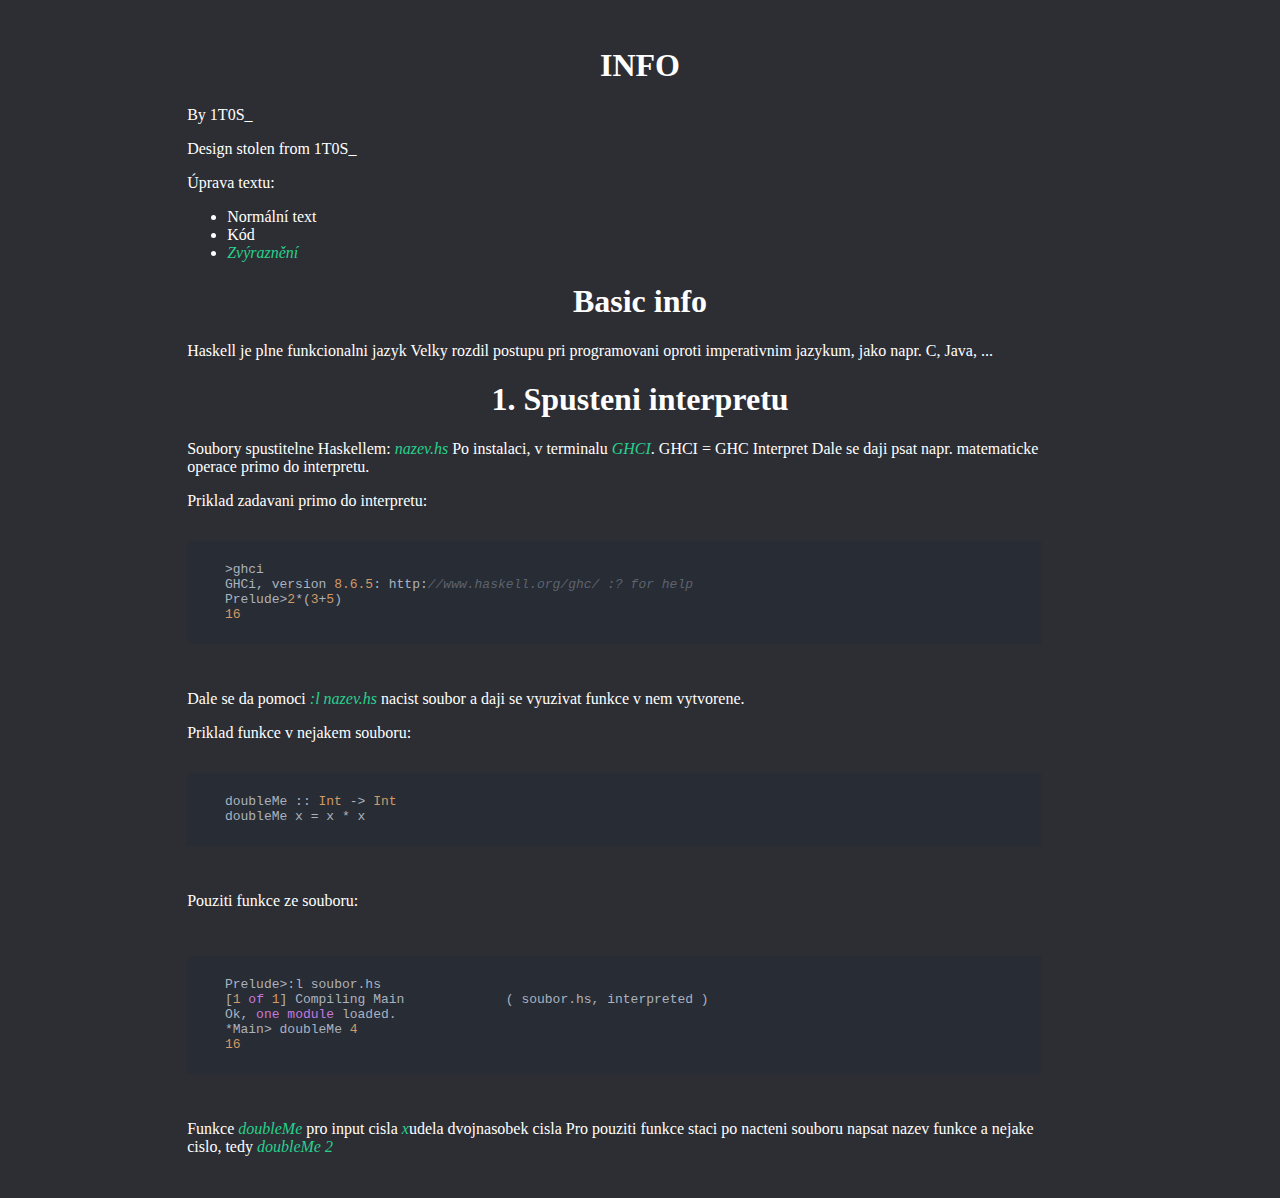
==== haskell.html @ 39f33082 "rework" ====
<!DOCTYPE html>
<html lang="en">
<head>
    <meta charset="UTF-8">
    <title>Marek Ptašek / Haskell</title>
    <link rel="stylesheet" href="styles.css">
    <link rel="stylesheet" href="highlights/styles/atom-one-dark.css">
    <script src="highlights/highlight.pack.js"></script>
    <script>hljs.highlightAll();</script>
</head>
<body>
    <h1>INFO</h1>
    <p>By 1T0S_</p>
    <p>Design stolen from 1T0S_</p>
    <p>Úprava textu:</p>
    <ul>
        <li>Normální text</li>
        <li class="code">Kód</li>
        <li><i>Zvýraznění</i></li>
    </ul>
    <h1>Basic info</h1>
    <p> 
        Haskell je plne funkcionalni jazyk
        Velky rozdil postupu pri programovani oproti imperativnim jazykum, jako napr. C, Java, ...
    </p>
    <h1>1. Spusteni interpretu</h1>
    <p>
        Soubory spustitelne Haskellem: <i>nazev.hs</i>
        Po instalaci, v terminalu <i>GHCI</i>. GHCI = GHC Interpret
        Dale se daji psat napr. matematicke operace primo do interpretu. 
    </p>
    <p>Priklad zadavani primo do interpretu:</p>
    </p>
    <pre>
        <code>
    >ghci
    GHCi, version 8.6.5: http://www.haskell.org/ghc/ :? for help
    Prelude>2*(3+5)
    16
        </code>
    </pre>
    <p>
        Dale se da pomoci <i>:l nazev.hs</i> nacist soubor a daji se vyuzivat funkce v nem vytvorene.
    </p>    
    <p>Priklad funkce v nejakem souboru:</p>
        <pre>
            <code class="haskell">
    doubleMe :: Int -> Int
    doubleMe x = x * x
            </code>
        </pre>
    <p>Pouziti funkce ze souboru:</p>
    <pre>   
        <code>
    Prelude>:l soubor.hs
    [1 of 1] Compiling Main             ( soubor.hs, interpreted )
    Ok, one module loaded.
    *Main> doubleMe 4
    16
        </code>
    </pre>
    <p>
        Funkce <i>doubleMe</i> pro input cisla <i>x</i>udela dvojnasobek cisla
        Pro pouziti funkce staci po nacteni souboru napsat nazev funkce a nejake cislo, tedy <i>doubleMe 2</i>
    </p>
---- styles.css ----
body{
    background-color: #2d2e34;
    padding: 2vh 10vw;
}

h1{
    color: #fff;
    font-family: Consolas, serif;
    text-align: center;
}

h2{
    color: #fff;
    font-family: Consolas, serif;
}

h3{
    color: #fff;
    font-family: Consolas, serif;
    padding-left: 2vw;
}

p{
    color: #fff;
    font-family: "Consolas", serif;
    padding-left: 4vw;
    padding-right: 8vw;
}

pre{
    padding-left: 4vw;
    padding-right: 8vw;
}

li{
    color: #fff;
    font-family: Consolas, serif;
}

ul{
    margin-left: 4vw;
}

br{
    margin-top: 5vh;
}

table, th, td{
    color: white;
    margin-left: 4vw;
    border: 1px solid #aaa;
}

tr, th, td{
    padding: 10px;
}

a{
    color: white;
}

i{
    color: #26d18d;
}

b{
    color: #ff1b1b;
}
---- highlights/styles/atom-one-dark.css ----
/*

Atom One Dark by Daniel Gamage
Original One Dark Syntax theme from https://github.com/atom/one-dark-syntax

base:    #282c34
mono-1:  #abb2bf
mono-2:  #818896
mono-3:  #5c6370
hue-1:   #56b6c2
hue-2:   #61aeee
hue-3:   #c678dd
hue-4:   #98c379
hue-5:   #e06c75
hue-5-2: #be5046
hue-6:   #d19a66
hue-6-2: #e6c07b

*/

.hljs {
  display: block;
  overflow-x: auto;
  padding: 0.5em;
  color: #abb2bf;
  background: #282c34;
}

.hljs-comment,
.hljs-quote {
  color: #5c6370;
  font-style: italic;
}

.hljs-doctag,
.hljs-keyword,
.hljs-formula {
  color: #c678dd;
}

.hljs-section,
.hljs-name,
.hljs-selector-tag,
.hljs-deletion,
.hljs-subst {
  color: #e06c75;
}

.hljs-literal {
  color: #56b6c2;
}

.hljs-string,
.hljs-regexp,
.hljs-addition,
.hljs-attribute,
.hljs-meta-string {
  color: #98c379;
}

.hljs-built_in,
.hljs-class .hljs-title {
  color: #e6c07b;
}

.hljs-attr,
.hljs-variable,
.hljs-template-variable,
.hljs-type,
.hljs-selector-class,
.hljs-selector-attr,
.hljs-selector-pseudo,
.hljs-number {
  color: #d19a66;
}

.hljs-symbol,
.hljs-bullet,
.hljs-link,
.hljs-meta,
.hljs-selector-id,
.hljs-title {
  color: #61aeee;
}

.hljs-emphasis {
  font-style: italic;
}

.hljs-strong {
  font-weight: bold;
}

.hljs-link {
  text-decoration: underline;
}
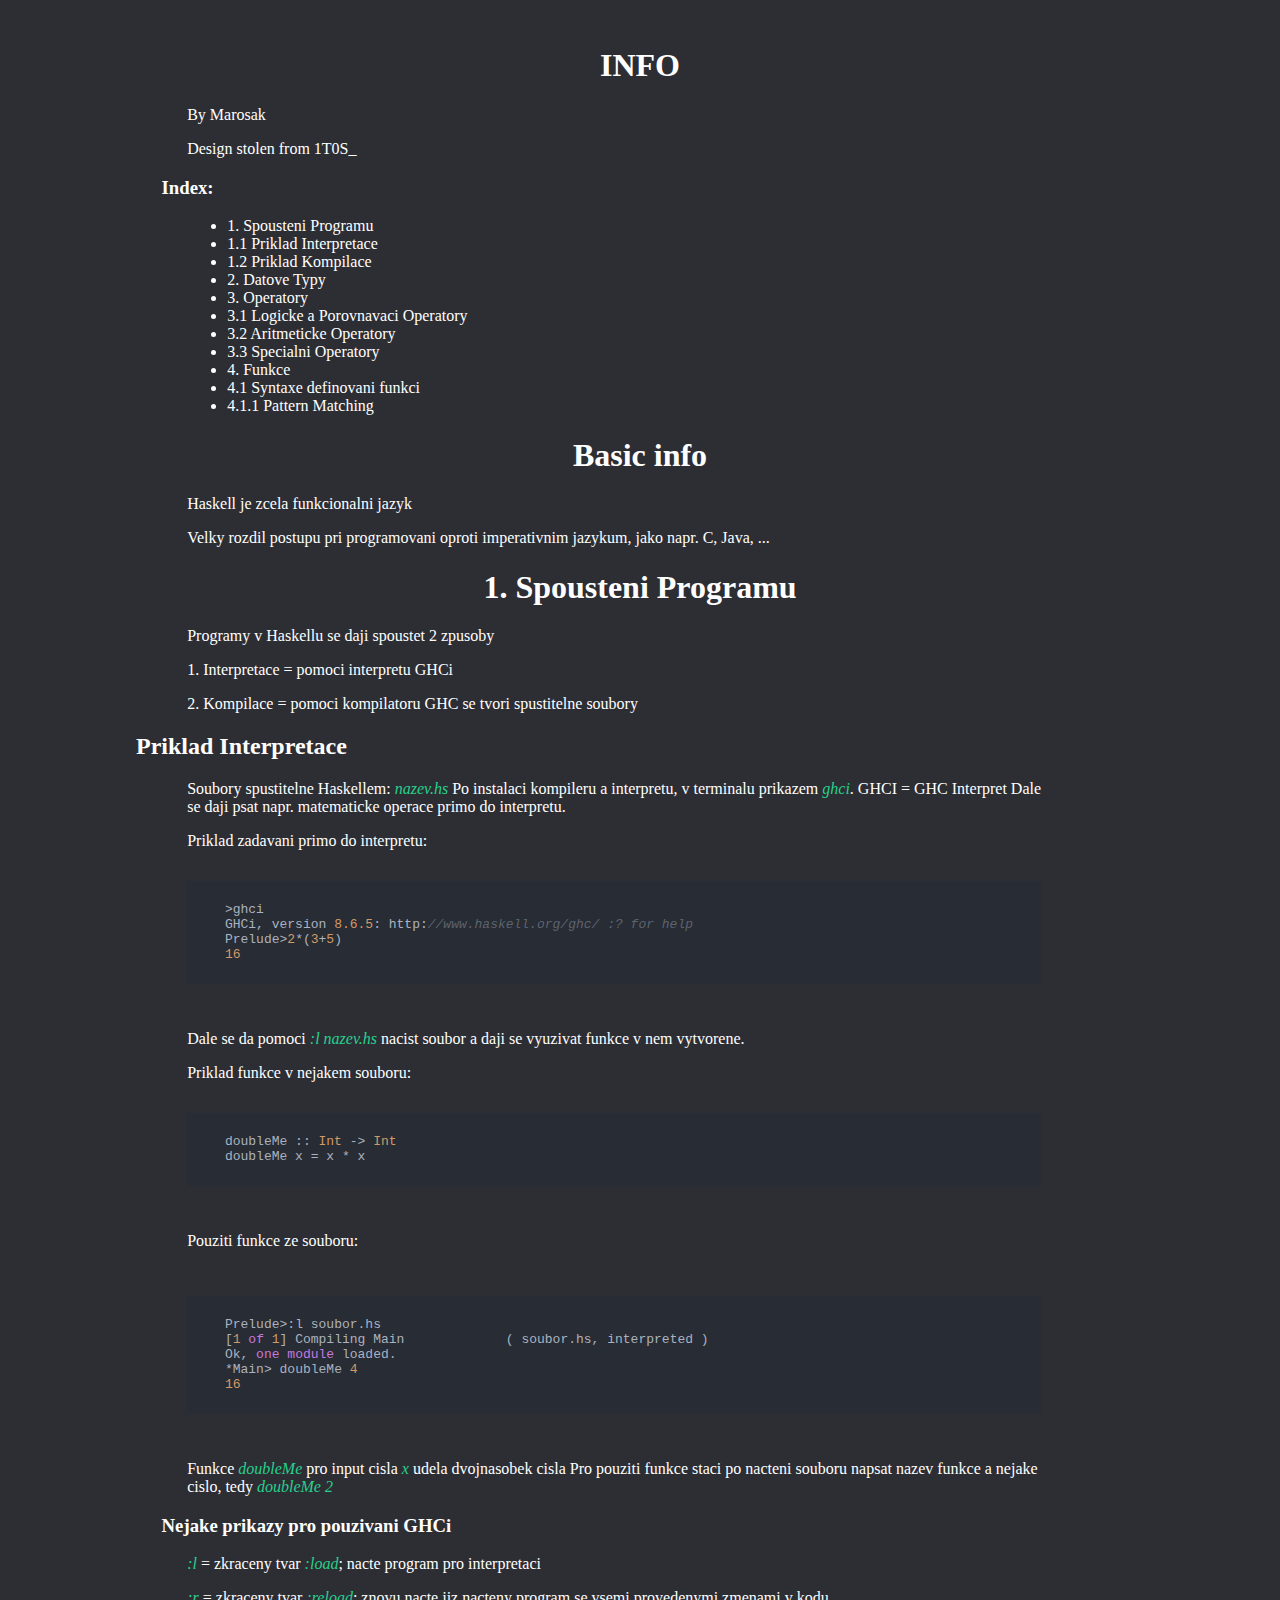
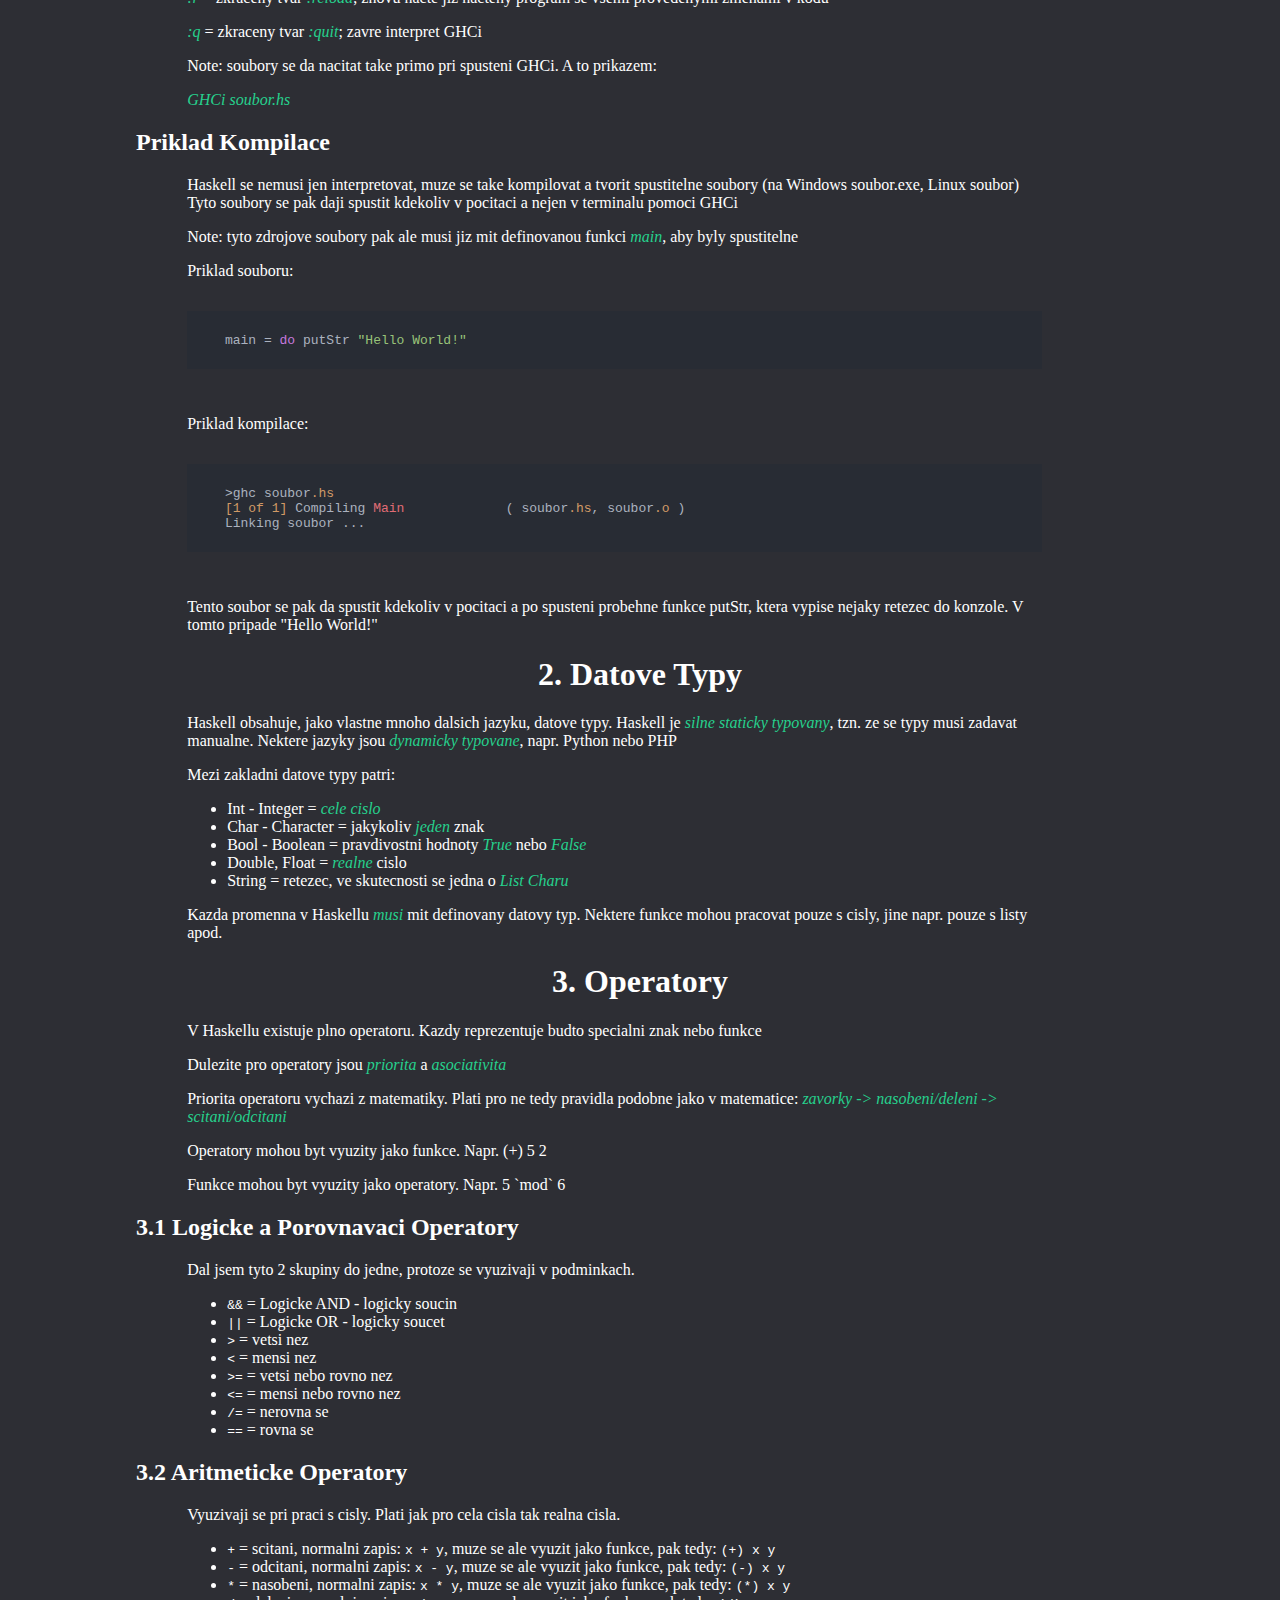
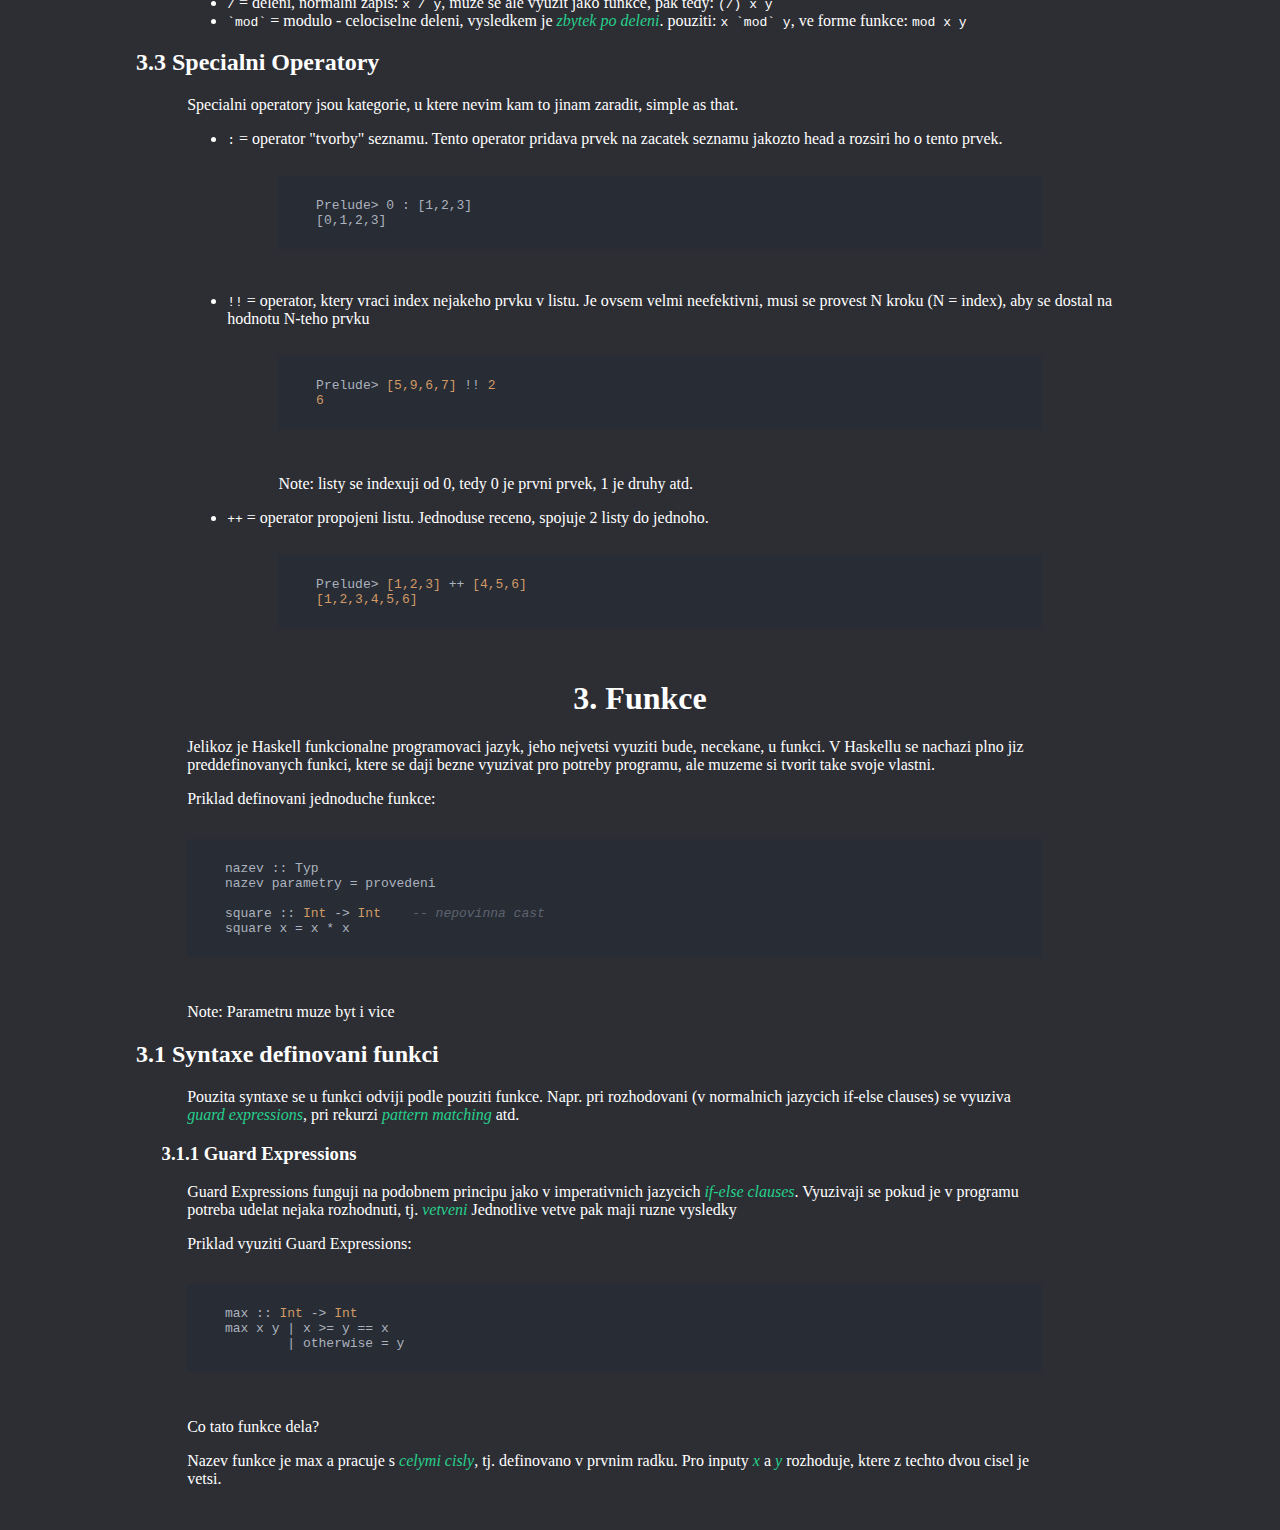
==== commit e7e1cb22: "added content to haskell.html" ====
--- a/haskell.html
+++ b/haskell.html
@@ -3,30 +3,44 @@
 <head>
     <meta charset="UTF-8">
     <title>Marek Ptašek / Haskell</title>
-    <link rel="stylesheet" href="styles.css">
+    <link rel="stylesheet" href="styles/styles.css">
     <link rel="stylesheet" href="highlights/styles/atom-one-dark.css">
     <script src="highlights/highlight.pack.js"></script>
+   
     <script>hljs.highlightAll();</script>
 </head>
 <body>
     <h1>INFO</h1>
-    <p>By 1T0S_</p>
-    <p>Design stolen from 1T0S_</p>
-    <p>Úprava textu:</p>
-    <ul>
-        <li>Normální text</li>
-        <li class="code">Kód</li>
-        <li><i>Zvýraznění</i></li>
+    <p>By Marosak</p>
+    <p>Design stolen from <a href="https://github.com/1T0S">1T0S_</a></p>
+    
+    <h3>Index:</h3>
+    <ul>
+        <li><a class="js-scroll-trigger" href="#1">1. Spousteni Programu</a></li>
+        <li><a class="js-scroll-trigger" href="#1_1">1.1 Priklad Interpretace</a></li>
+        <li><a class="js-scroll-trigger" href="#1_2">1.2 Priklad Kompilace</a></li>
+        <li><a class="js-scroll-trigger" href="#2">2. Datove Typy</a></li>
+        <li><a class="js-scroll-trigger" href="#3">3. Operatory</a></li>
+        <li><a class="js-scroll-trigger" href="#3_1">3.1 Logicke a Porovnavaci Operatory</a></li>
+        <li><a class="js-scroll-trigger" href="#3_2">3.2 Aritmeticke Operatory</a></li>
+        <li><a class="js-scroll-trigger" href="#3_3">3.3 Specialni Operatory</a></li>
+        <li><a class="js-scroll-trigger" href="#4">4. Funkce</a></li>
+        <li><a class="js-scroll-trigger" href="#4_1">4.1 Syntaxe definovani funkci</a></li>
+        <li><a class="js-scroll-trigger" href="#4_1_1">4.1.1 Pattern Matching</a></li>
+
     </ul>
     <h1>Basic info</h1>
-    <p> 
-        Haskell je plne funkcionalni jazyk
-        Velky rozdil postupu pri programovani oproti imperativnim jazykum, jako napr. C, Java, ...
-    </p>
-    <h1>1. Spusteni interpretu</h1>
+    <p>Haskell je zcela funkcionalni jazyk</p>
+    <p>Velky rozdil postupu pri programovani oproti imperativnim jazykum, jako napr. C, Java, ...</p>
+<!--KAPITOLA 1 START-->
+    <h1 id="1">1. Spousteni Programu</h1>
+    <p>Programy v Haskellu se daji spoustet 2 zpusoby</p>
+    <p>1. Interpretace = pomoci interpretu GHCi</p>
+    <p>2. Kompilace = pomoci kompilatoru GHC se tvori spustitelne soubory</p>
+    <h2 id="1_1">Priklad Interpretace</h2>
     <p>
         Soubory spustitelne Haskellem: <i>nazev.hs</i>
-        Po instalaci, v terminalu <i>GHCI</i>. GHCI = GHC Interpret
+        Po instalaci kompileru a interpretu, v terminalu prikazem <i>ghci</i>. GHCI = GHC Interpret
         Dale se daji psat napr. matematicke operace primo do interpretu. 
     </p>
     <p>Priklad zadavani primo do interpretu:</p>
@@ -60,6 +74,157 @@
         </code>
     </pre>
     <p>
-        Funkce <i>doubleMe</i> pro input cisla <i>x</i>udela dvojnasobek cisla
+        Funkce <i>doubleMe</i> pro input cisla <i>x</i> udela dvojnasobek cisla
         Pro pouziti funkce staci po nacteni souboru napsat nazev funkce a nejake cislo, tedy <i>doubleMe 2</i>
-    </p>+    </p>
+    <h3>Nejake prikazy pro pouzivani GHCi</h3>
+    <p><i>:l</i> = zkraceny tvar <i>:load</i>; nacte program pro interpretaci</p>
+    <p><i>:r</i> = zkraceny tvar <i>:reload</i>; znovu nacte jiz nacteny program se vsemi provedenymi zmenami v kodu</p>
+    <p><i>:q</i> = zkraceny tvar <i>:quit</i>; zavre interpret GHCi</p>
+    <p>Note: soubory se da nacitat take primo pri spusteni GHCi. A to prikazem:</p>
+    <p><i>GHCi soubor.hs</i></p>
+    <h2 id="1_2">Priklad Kompilace</h2>
+    <p>
+        Haskell se nemusi jen interpretovat, muze se take kompilovat a tvorit spustitelne soubory (na Windows soubor.exe, Linux soubor)
+        Tyto soubory se pak daji spustit kdekoliv v pocitaci a nejen v terminalu pomoci GHCi
+    </p>
+    <p>Note: tyto zdrojove soubory pak ale musi jiz mit definovanou funkci <i>main</i>, aby byly spustitelne</p>
+    <p>Priklad souboru:</p>
+    <pre>
+        <code class="haskell">
+    main = do putStr "Hello World!"
+        </code>
+    </pre>
+    <p>Priklad kompilace: </p>
+    <pre>
+        <code>
+    >ghc soubor.hs
+    [1 of 1] Compiling Main             ( soubor.hs, soubor.o )
+    Linking soubor ...
+        </code>
+    </pre>
+    <p>
+        Tento soubor se pak da spustit kdekoliv v pocitaci a po spusteni probehne funkce putStr, ktera vypise nejaky retezec do konzole. V tomto pripade "Hello World!"
+    </p>
+<!--KAPITOLA 1 END-->
+<!--KAPITOLA 2 START-->
+    <h1 id="2">2. Datove Typy</h1>
+    <p>
+        Haskell obsahuje, jako vlastne mnoho dalsich jazyku, datove typy. 
+        Haskell je <i>silne staticky typovany</i>, tzn. ze se typy musi zadavat manualne. Nektere jazyky jsou <i>dynamicky typovane</i>, napr. Python nebo PHP
+    </p>
+    <p>Mezi zakladni datove typy patri:</p>
+    <ul>
+        <li>Int - Integer = <i>cele cislo</i></li>
+        <li>Char - Character = jakykoliv <i>jeden</i> znak</li>
+        <li>Bool - Boolean = pravdivostni hodnoty <i>True</i> nebo <i>False</i></li>
+        <li>Double, Float = <i>realne</i> cislo</li>
+        <li>String = retezec, ve skutecnosti se jedna o <i>List Charu</i></li>
+    </ul>
+    <p>Kazda promenna v Haskellu <i>musi</i> mit definovany datovy typ. Nektere funkce mohou pracovat pouze s cisly, jine napr. pouze s listy apod.</p>
+<!--KAPITOLA 2 END-->
+<!--KAPITOLA 3 START-->
+    <h1 id="3">3. Operatory</h1>
+    <p>V Haskellu existuje plno operatoru. Kazdy reprezentuje budto specialni znak nebo funkce</p>
+    <p>Dulezite pro operatory jsou <i>priorita</i> a <i>asociativita</i></p>
+    <p>Priorita operatoru vychazi z matematiky. Plati pro ne tedy pravidla podobne jako v matematice: <i>zavorky -> nasobeni/deleni -> scitani/odcitani</i></p>
+    <p>Operatory mohou byt vyuzity jako funkce. Napr. (+) 5 2 </p>
+    <p>Funkce mohou byt vyuzity jako operatory. Napr. 5 `mod` 6</p>
+    <h2 id="3_1">3.1 Logicke a Porovnavaci Operatory</h2>
+    <p>Dal jsem tyto 2 skupiny do jedne, protoze se vyuzivaji v podminkach.</p>
+    <ul>
+        <li><code>&&</code> = Logicke AND - logicky soucin</li>
+        <li><code>||</code> = Logicke OR - logicky soucet</li>
+        <li><code>></code> = vetsi nez</li>
+        <li><code><</code> = mensi nez</li>
+        <li><code>>=</code> = vetsi nebo rovno nez</li>
+        <li><code><=</code> = mensi nebo rovno nez</li>
+        <li><code>/=</code> = nerovna se</li>
+        <li><code>==</code> = rovna se</li>
+    </ul>
+    <h2 id="3_2">3.2 Aritmeticke Operatory</h2>
+    <p>Vyuzivaji se pri praci s cisly. Plati jak pro cela cisla tak realna cisla.</p>
+    <ul>
+        <li><code>+</code> = scitani, normalni zapis: <code>x + y</code>, muze se ale vyuzit jako funkce, pak tedy: <code>(+) x y</code></li>
+        <li><code>-</code> = odcitani, normalni zapis: <code>x - y</code>, muze se ale vyuzit jako funkce, pak tedy: <code>(-) x y</code></li>
+        <li><code>*</code> = nasobeni, normalni zapis: <code>x * y</code>, muze se ale vyuzit jako funkce, pak tedy: <code>(*) x y</code></li>
+        <li><code>/</code> = deleni, normalni zapis: <code>x / y</code>, muze se ale vyuzit jako funkce, pak tedy: <code>(/) x y</code></li>
+        <li><code>`mod`</code> = modulo - celociselne deleni, vysledkem je <i>zbytek po deleni</i>. pouziti: <code>x `mod` y</code>, ve forme funkce: <code>mod x y</code></li>
+    </ul>
+    <h2 id="3_3">3.3 Specialni Operatory</h2>
+    <p>Specialni operatory jsou kategorie, u ktere nevim kam to jinam zaradit, simple as that.</p>
+    <ul>
+        <li><code>:</code> = operator "tvorby" seznamu. Tento operator pridava prvek na zacatek seznamu jakozto head a rozsiri ho o tento prvek.</li>
+        <pre>
+            <code>
+    Prelude> 0 : [1,2,3]
+    [0,1,2,3]
+            </code>
+        </pre>
+        <li><code>!!</code> = operator, ktery vraci index nejakeho prvku v listu. Je ovsem velmi neefektivni, musi se provest N kroku (N = index), aby se dostal na hodnotu N-teho prvku</li>
+        <pre>
+            <code>
+    Prelude> [5,9,6,7] !! 2
+    6
+            </code>
+        </pre>
+        <p>Note: listy se indexuji od 0, tedy 0 je prvni prvek, 1 je druhy atd.</p>
+        <li><code>++</code> = operator propojeni listu. Jednoduse receno, spojuje 2 listy do jednoho.</li>
+        <pre>
+            <code>
+    Prelude> [1,2,3] ++ [4,5,6]
+    [1,2,3,4,5,6]
+            </code>
+        </pre>
+    </ul>
+
+
+<!--KAPITOLA 3 END-->
+<!--KAPITOLA 4 START-->
+    <h1 id="4">3. Funkce</h1>
+    <p>
+        Jelikoz je Haskell funkcionalne programovaci jazyk, jeho nejvetsi vyuziti bude, necekane, u funkci. 
+        V Haskellu se nachazi plno jiz preddefinovanych funkci, ktere se daji bezne vyuzivat pro potreby programu, ale muzeme si tvorit take svoje vlastni.
+    </p>
+    <p>Priklad definovani jednoduche funkce:</p>
+    <pre>
+        <code class="haskell">
+    nazev :: Typ
+    nazev parametry = provedeni
+
+    square :: Int -> Int    -- nepovinna cast
+    square x = x * x
+        </code>
+    </pre>
+    <p>Note: Parametru muze byt i vice</p>
+    <h2 id="4_1">3.1 Syntaxe definovani funkci</h2>
+    <p>
+        Pouzita syntaxe se u funkci odviji podle pouziti funkce.
+        Napr. pri rozhodovani (v normalnich jazycich if-else clauses) se vyuziva <i>guard expressions</i>, pri rekurzi <i>pattern matching</i> atd.
+    </p>
+    <h3 id="4_1_1">3.1.1 Guard Expressions</h3>
+    <p>
+        Guard Expressions funguji na podobnem principu jako v imperativnich jazycich <i>if-else clauses</i>. 
+        Vyuzivaji se pokud je v programu potreba udelat nejaka rozhodnuti, tj. <i>vetveni</i>
+        Jednotlive vetve pak maji ruzne vysledky
+    </p>
+    <p>Priklad vyuziti Guard Expressions:</p>
+    <pre>
+        <code class="haskell">
+    max :: Int -> Int
+    max x y | x >= y == x
+            | otherwise = y
+        </code>
+    </pre>
+    <p>Co tato funkce dela?</p>
+    <p>
+        Nazev funkce je max a pracuje s <i>celymi cisly</i>, tj. definovano v prvnim radku.
+        Pro inputy <i>x</i> a <i>y</i> rozhoduje, ktere z techto dvou cisel je vetsi.
+        
+    </p>
+
+
+<!--KAPITOLA 4 END-->
+
+</body>
+<script src="js/scroll.js"></script>--- a/styles/styles.css
+++ b/styles/styles.css
@@ -0,0 +1,73 @@
+body{
+    background-color: #2d2e34;
+    padding: 2vh 10vw;
+}
+
+h1{
+    color: #fff;
+    font-family: Consolas, serif;
+    text-align: center;
+}
+
+h2{
+    color: #fff;
+    font-family: Consolas, serif;
+}
+
+h3{
+    color: #fff;
+    font-family: Consolas, serif;
+    padding-left: 2vw;
+}
+
+p{
+    color: #fff;
+    font-family: "Consolas", serif;
+    padding-left: 4vw;
+    padding-right: 8vw;
+}
+
+pre{
+    padding-left: 4vw;
+    padding-right: 8vw;
+}
+
+li{
+    color: #fff;
+    font-family: Consolas, serif;
+}
+
+ul{
+    margin-left: 4vw;
+}
+
+br{
+    margin-top: 5vh;
+}
+
+table, th, td{
+    color: white;
+    margin-left: 4vw;
+    border: 1px solid #aaa;
+}
+
+tr, th, td{
+    padding: 10px;
+}
+
+a{
+    color: white;
+    text-decoration: none;
+}
+
+i{
+    color: #26d18d;
+}
+
+b{
+    color: #dd1a00;
+}
+
+a:hover{
+    text-decoration: underline;
+}
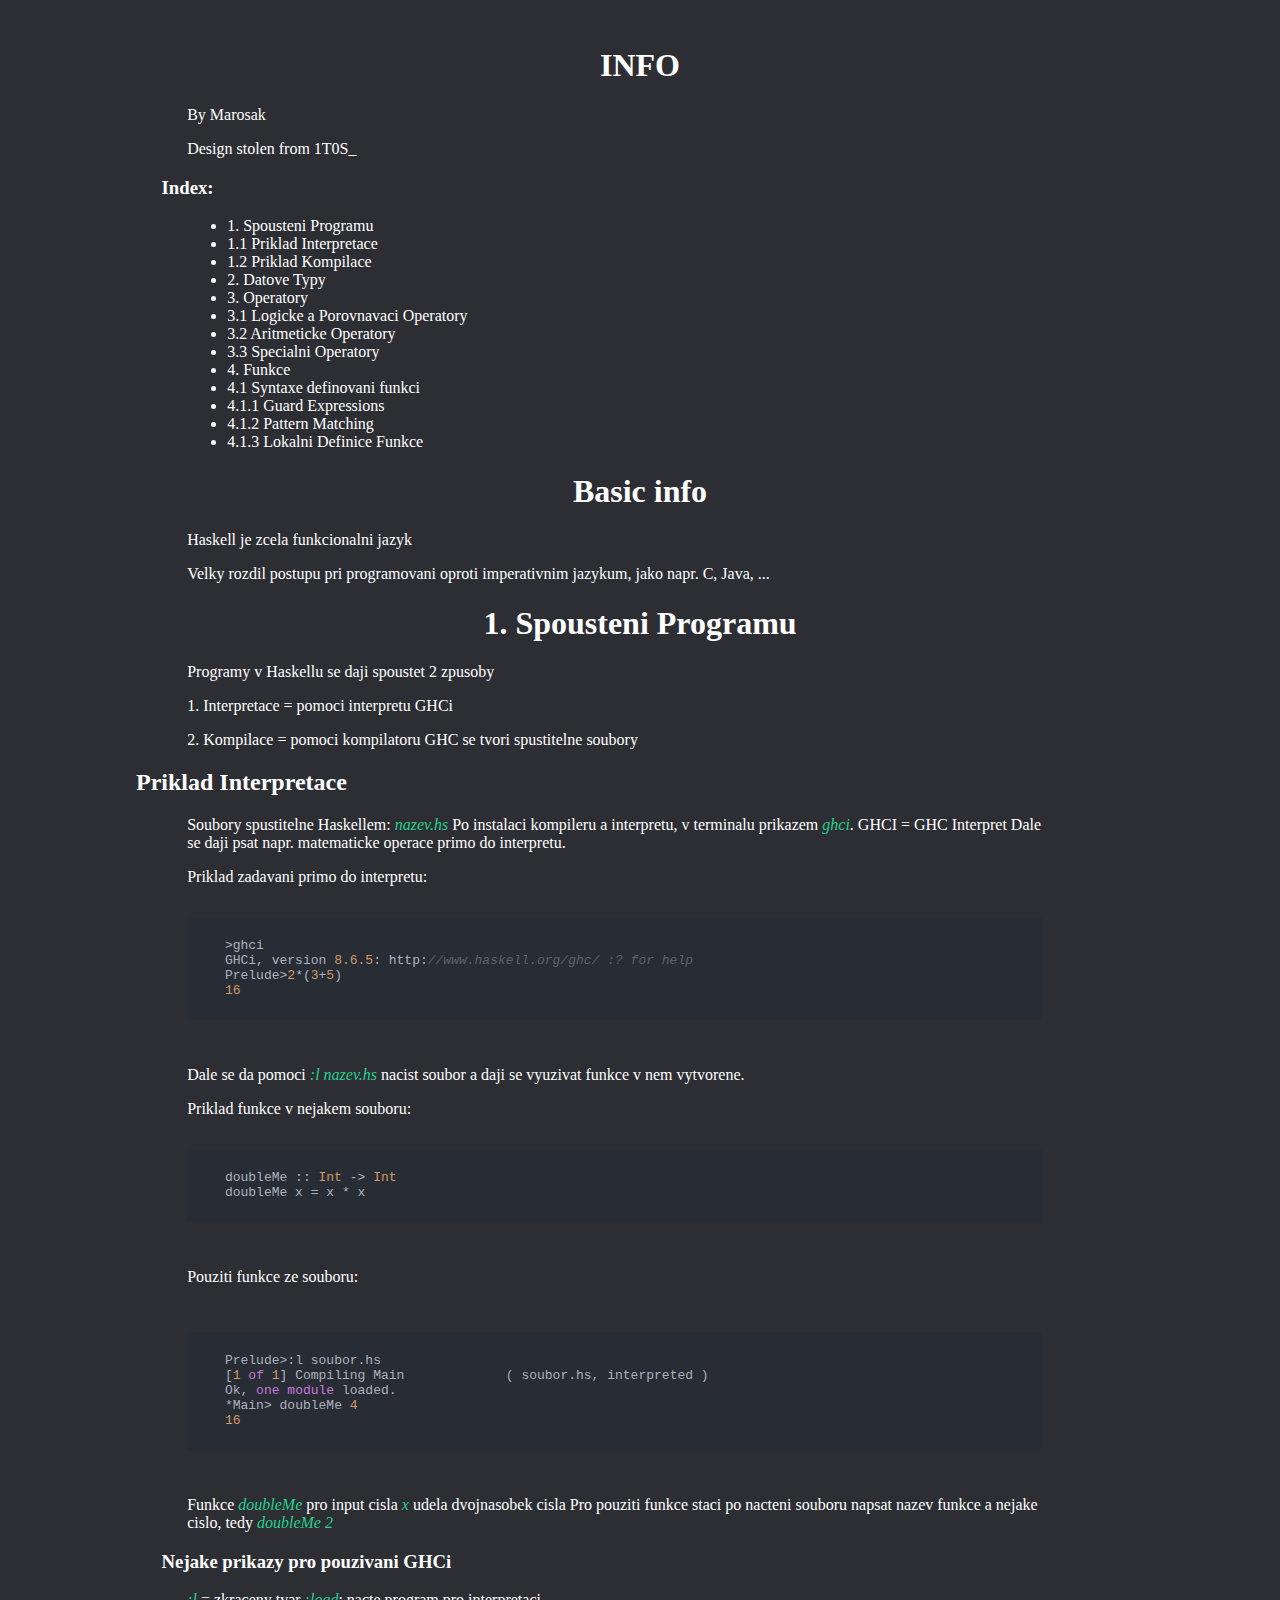
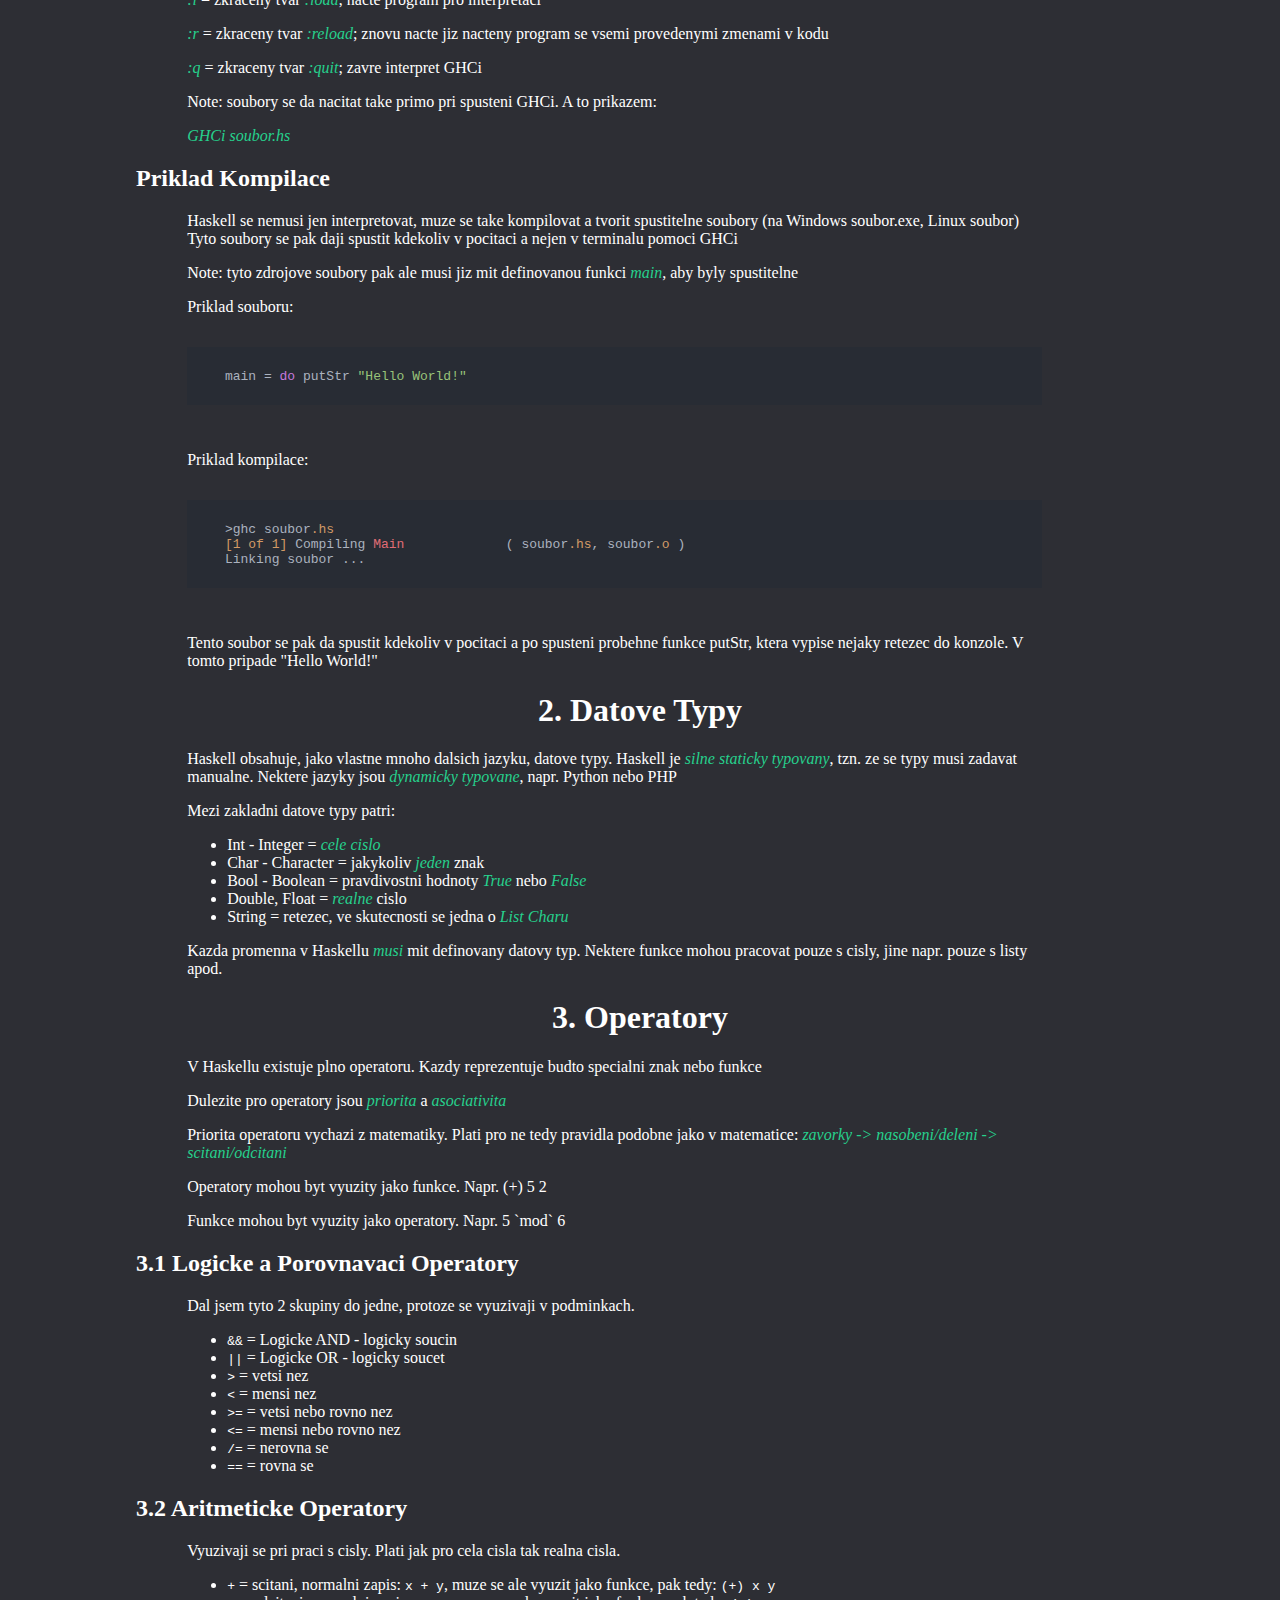
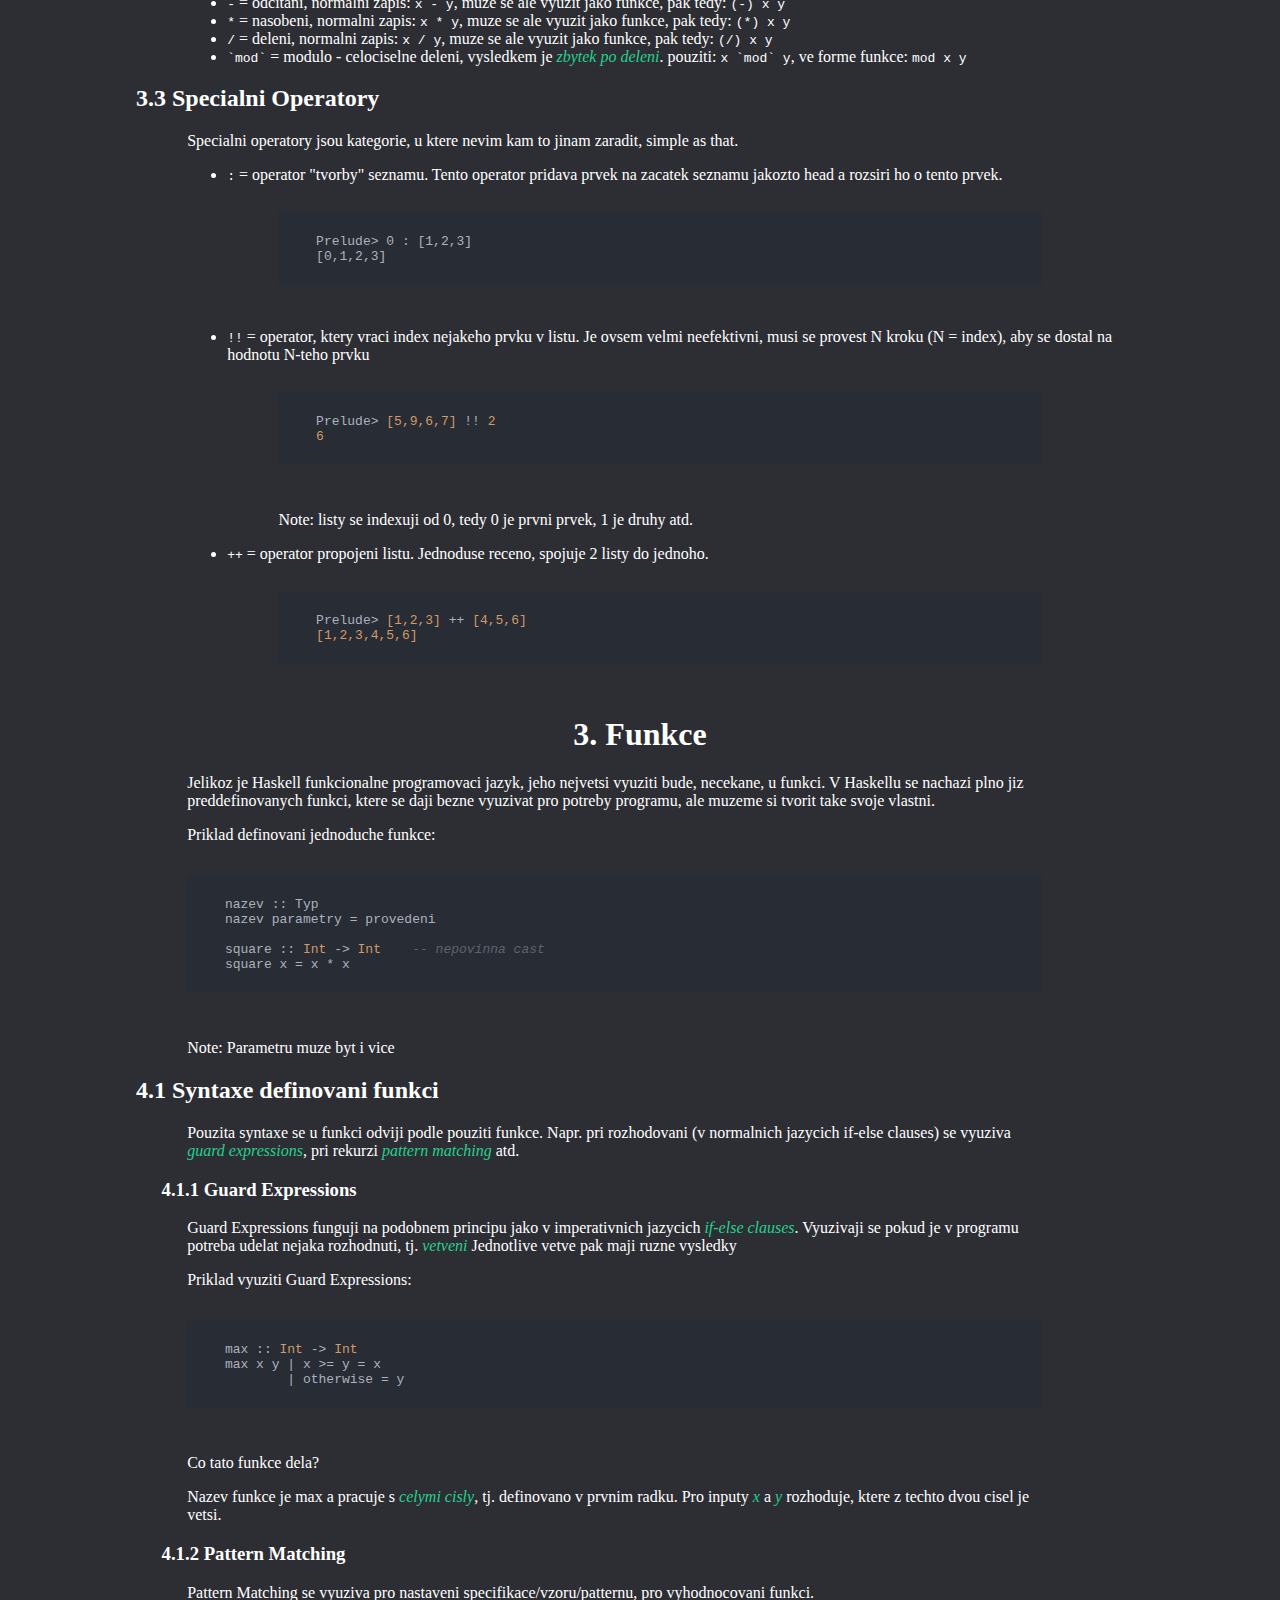
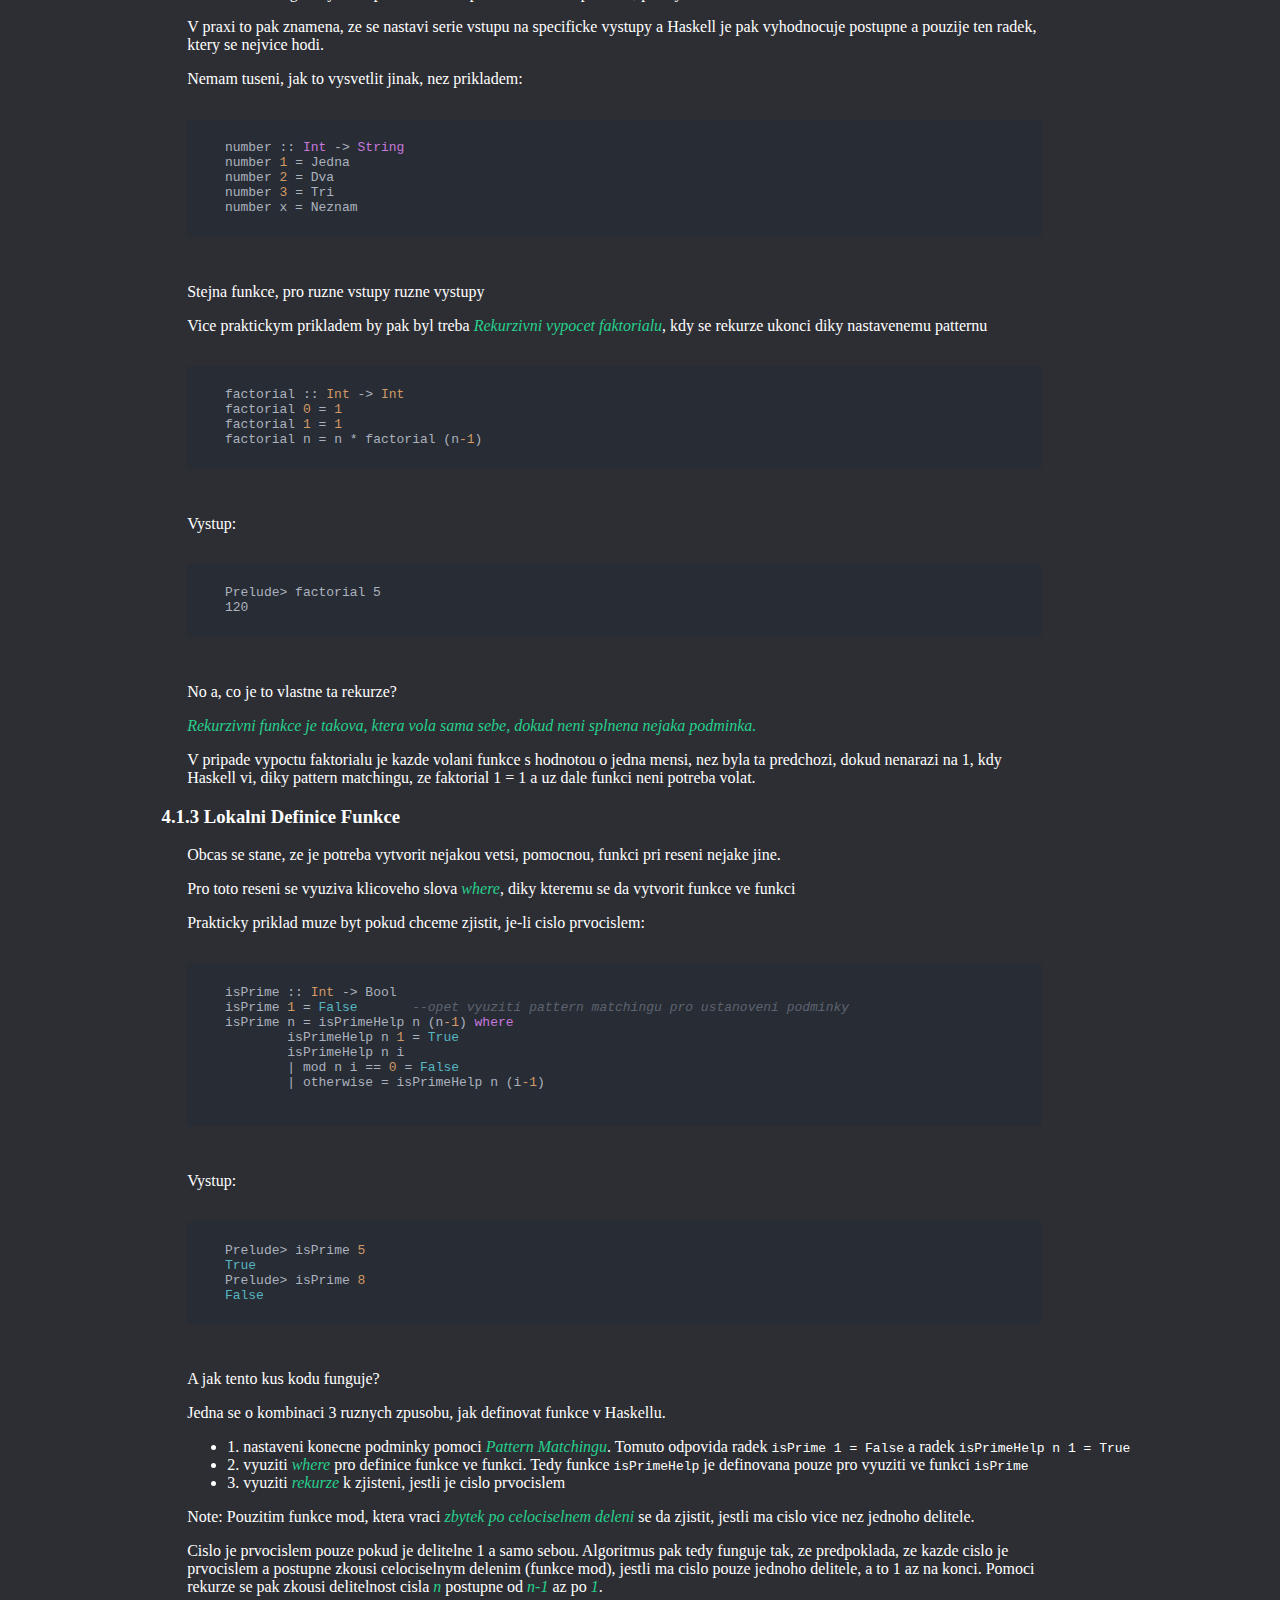
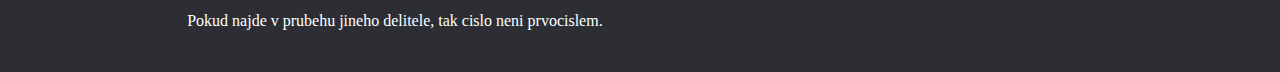
==== commit cff23539: "added more content to haskell.html" ====
--- a/haskell.html
+++ b/haskell.html
@@ -26,7 +26,9 @@
         <li><a class="js-scroll-trigger" href="#3_3">3.3 Specialni Operatory</a></li>
         <li><a class="js-scroll-trigger" href="#4">4. Funkce</a></li>
         <li><a class="js-scroll-trigger" href="#4_1">4.1 Syntaxe definovani funkci</a></li>
-        <li><a class="js-scroll-trigger" href="#4_1_1">4.1.1 Pattern Matching</a></li>
+        <li><a class="js-scroll-trigger" href="#4_1_1">4.1.1 Guard Expressions</a></li>
+        <li><a class="js-scroll-trigger" href="#4_1_2">4.1.2 Pattern Matching</a></li>
+        <li><a class="js-scroll-trigger" href="#4_1_3">4.1.3 Lokalni Definice Funkce</a></li>
 
     </ul>
     <h1>Basic info</h1>
@@ -197,12 +199,12 @@
         </code>
     </pre>
     <p>Note: Parametru muze byt i vice</p>
-    <h2 id="4_1">3.1 Syntaxe definovani funkci</h2>
+    <h2 id="4_1">4.1 Syntaxe definovani funkci</h2>
     <p>
         Pouzita syntaxe se u funkci odviji podle pouziti funkce.
         Napr. pri rozhodovani (v normalnich jazycich if-else clauses) se vyuziva <i>guard expressions</i>, pri rekurzi <i>pattern matching</i> atd.
     </p>
-    <h3 id="4_1_1">3.1.1 Guard Expressions</h3>
+    <h3 id="4_1_1">4.1.1 Guard Expressions</h3>
     <p>
         Guard Expressions funguji na podobnem principu jako v imperativnich jazycich <i>if-else clauses</i>. 
         Vyuzivaji se pokud je v programu potreba udelat nejaka rozhodnuti, tj. <i>vetveni</i>
@@ -212,7 +214,7 @@
     <pre>
         <code class="haskell">
     max :: Int -> Int
-    max x y | x >= y == x
+    max x y | x >= y = x
             | otherwise = y
         </code>
     </pre>
@@ -220,8 +222,83 @@
     <p>
         Nazev funkce je max a pracuje s <i>celymi cisly</i>, tj. definovano v prvnim radku.
         Pro inputy <i>x</i> a <i>y</i> rozhoduje, ktere z techto dvou cisel je vetsi.
-        
-    </p>
+    </p>
+    <h3 id="4_1_2">4.1.2 Pattern Matching</h3>
+    <p>Pattern Matching se vyuziva pro nastaveni specifikace/vzoru/patternu, pro vyhodnocovani funkci.</p>
+    <p>V praxi to pak znamena, ze se nastavi serie vstupu na specificke vystupy a Haskell je pak vyhodnocuje postupne a pouzije ten radek, ktery se nejvice hodi.</p>
+    <p>Nemam tuseni, jak to vysvetlit jinak, nez prikladem:</p>
+    <pre>
+        <code class="haskell">
+    number :: Int -> String
+    number 1 = Jedna
+    number 2 = Dva
+    number 3 = Tri
+    number x = Neznam
+        </code>
+    </pre>
+    <p>Stejna funkce, pro ruzne vstupy ruzne vystupy</p>
+    <p>Vice praktickym prikladem by pak byl treba <i>Rekurzivni vypocet faktorialu</i>, kdy se rekurze ukonci diky nastavenemu patternu</p>
+    <pre>
+        <code class="haskell">
+    factorial :: Int -> Int
+    factorial 0 = 1
+    factorial 1 = 1
+    factorial n = n * factorial (n-1)
+        </code>
+    </pre>
+    <p>Vystup: </p>
+    <pre>
+        <code class="haskell">
+    Prelude> factorial 5
+    120
+        </code>
+    </pre>
+    <p>No a, co je to vlastne ta rekurze?</p>
+    <p><i>Rekurzivni funkce je takova, ktera vola sama sebe, dokud neni splnena nejaka podminka.</i></p>
+    <p>
+        V pripade vypoctu faktorialu je kazde volani funkce s hodnotou o jedna mensi, nez byla ta predchozi, dokud nenarazi na 1, kdy Haskell vi, diky pattern matchingu,
+        ze faktorial 1 = 1 a uz dale funkci neni potreba volat. 
+    </p>
+    <h3 id="4_1_3">4.1.3 Lokalni Definice Funkce</h3>
+    <p>Obcas se stane, ze je potreba vytvorit nejakou vetsi, pomocnou, funkci pri reseni nejake jine.</p>
+    <p>Pro toto reseni se vyuziva klicoveho slova <i>where</i>, diky kteremu se da vytvorit funkce ve funkci</p>
+    <p>Prakticky priklad muze byt pokud chceme zjistit, je-li cislo prvocislem: </p>
+    <pre>
+        <code class="haskell">
+    isPrime :: Int -> Bool
+    isPrime 1 = False       --opet vyuziti pattern matchingu pro ustanoveni podminky
+    isPrime n = isPrimeHelp n (n-1) where
+            isPrimeHelp n 1 = True
+            isPrimeHelp n i 
+            | mod n i == 0 = False
+            | otherwise = isPrimeHelp n (i-1)
+
+        </code>
+    </pre>
+    <p>Vystup: </p>
+    <pre>
+        <code>
+    Prelude> isPrime 5
+    True
+    Prelude> isPrime 8
+    False
+        </code>
+    </pre>
+    <p>A jak tento kus kodu funguje?</p>
+    <p>Jedna se o kombinaci 3 ruznych zpusobu, jak definovat funkce v Haskellu.</p>
+    <ul>
+        <li>1. nastaveni konecne podminky pomoci <i>Pattern Matchingu</i>. Tomuto odpovida radek <code>isPrime 1 = False</code> a radek <code>isPrimeHelp n 1 = True</code></li>
+        <li>2. vyuziti <i>where</i> pro definice funkce ve funkci. Tedy funkce <code>isPrimeHelp</code> je definovana pouze pro vyuziti ve funkci <code>isPrime</code></li>
+        <li>3. vyuziti <i>rekurze</i> k zjisteni, jestli je cislo prvocislem</li>
+    </ul>
+    <p>Note: Pouzitim funkce mod, ktera vraci <i>zbytek po celociselnem deleni</i> se da zjistit, jestli ma cislo vice nez jednoho delitele.</p>
+    <p>
+        Cislo je prvocislem pouze pokud je delitelne 1 a samo sebou.
+        Algoritmus pak tedy funguje tak, ze predpoklada, ze kazde cislo je prvocislem a postupne zkousi celociselnym delenim (funkce mod), jestli ma cislo pouze jednoho delitele, a to 1 az na konci.
+        Pomoci rekurze se pak zkousi delitelnost cisla <i>n</i> postupne od <i>n-1</i> az po <i>1</i>.
+    </p>
+    <p>Pokud najde v prubehu jineho delitele, tak cislo neni prvocislem.</p>
+
 
 
 <!--KAPITOLA 4 END-->
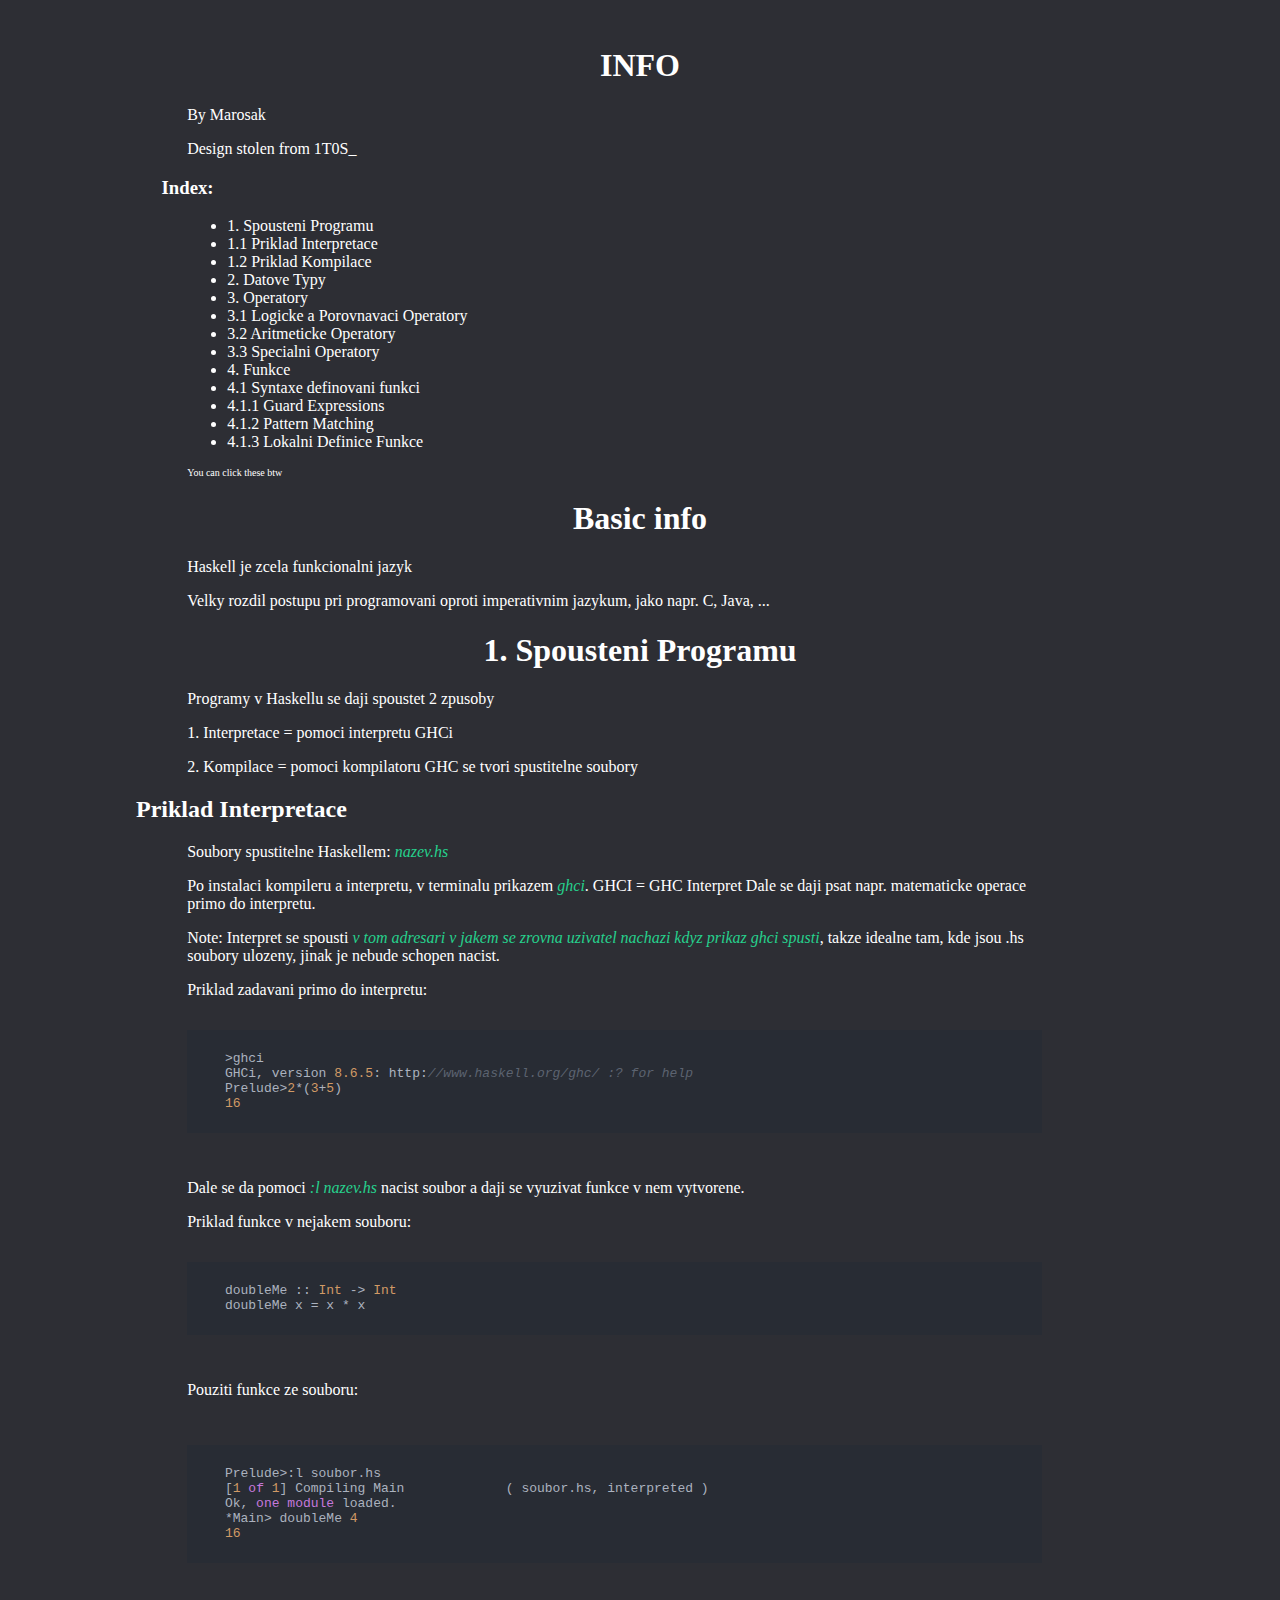
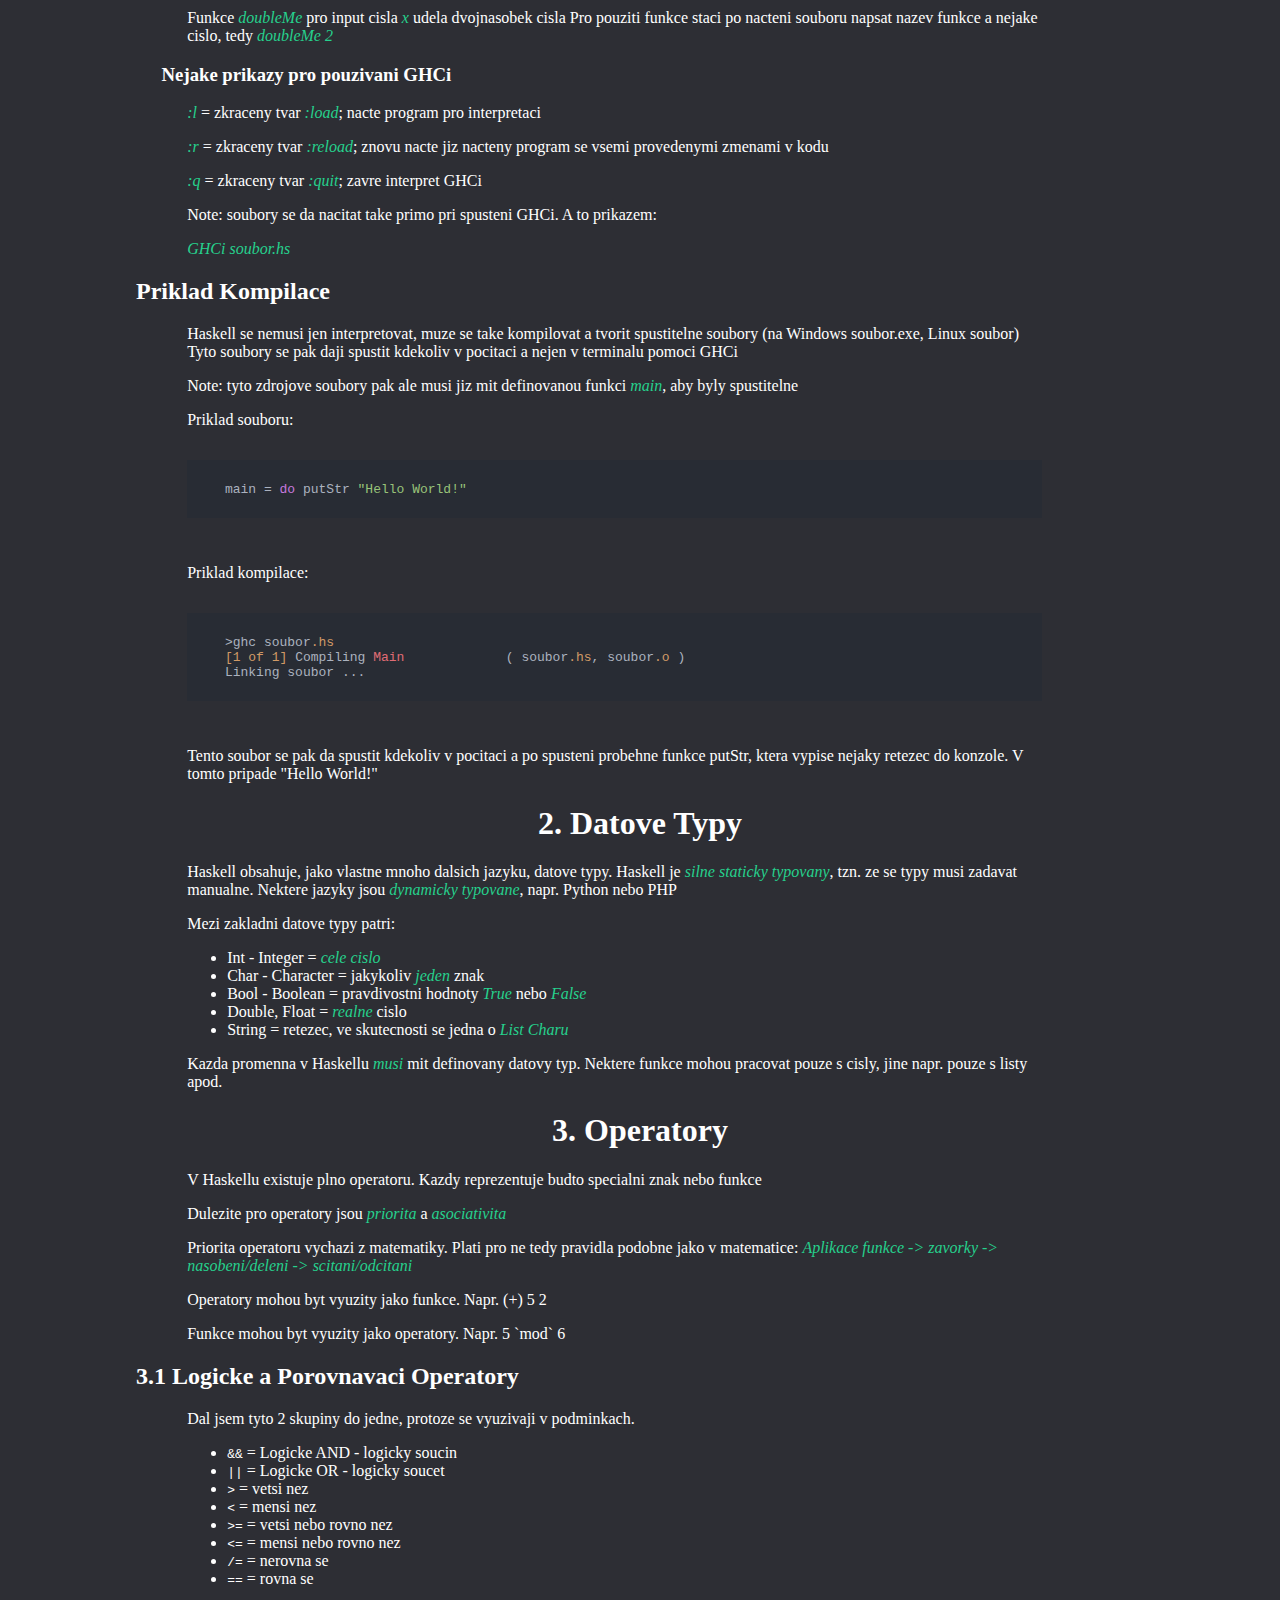
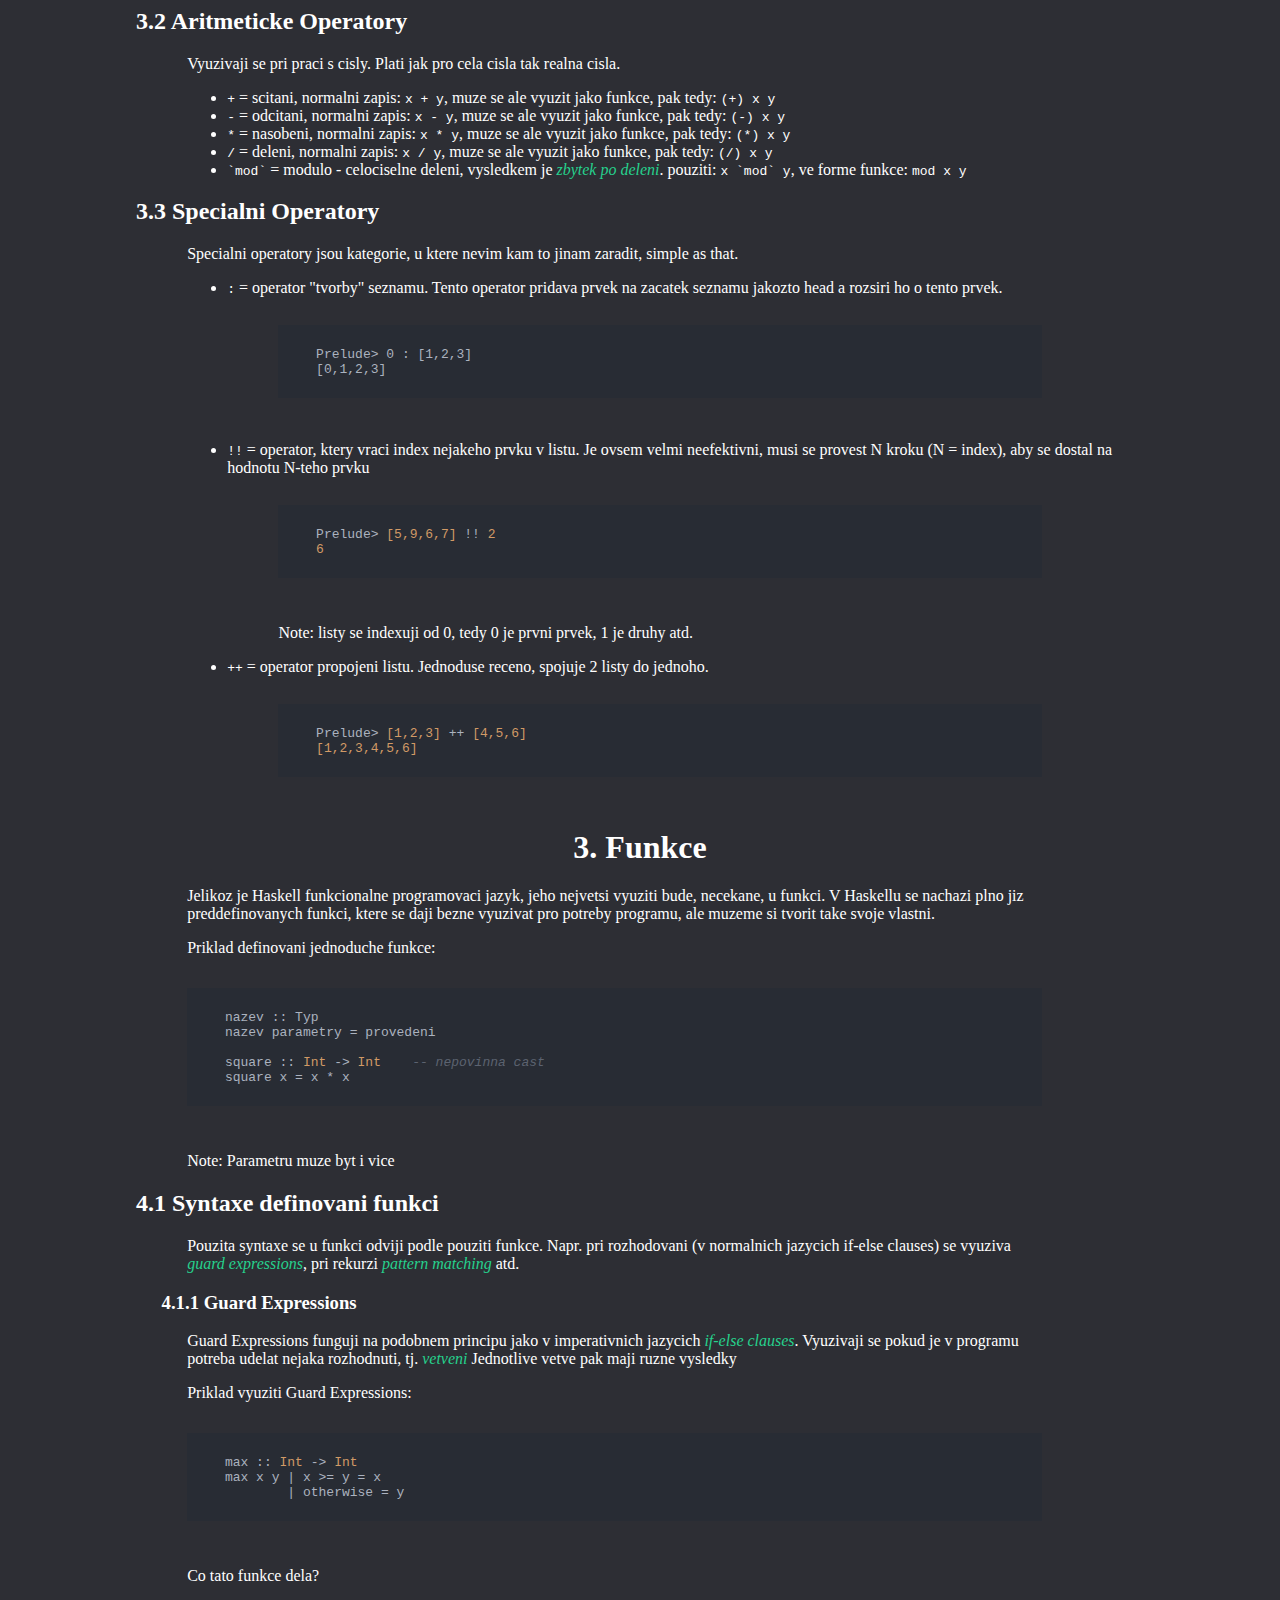
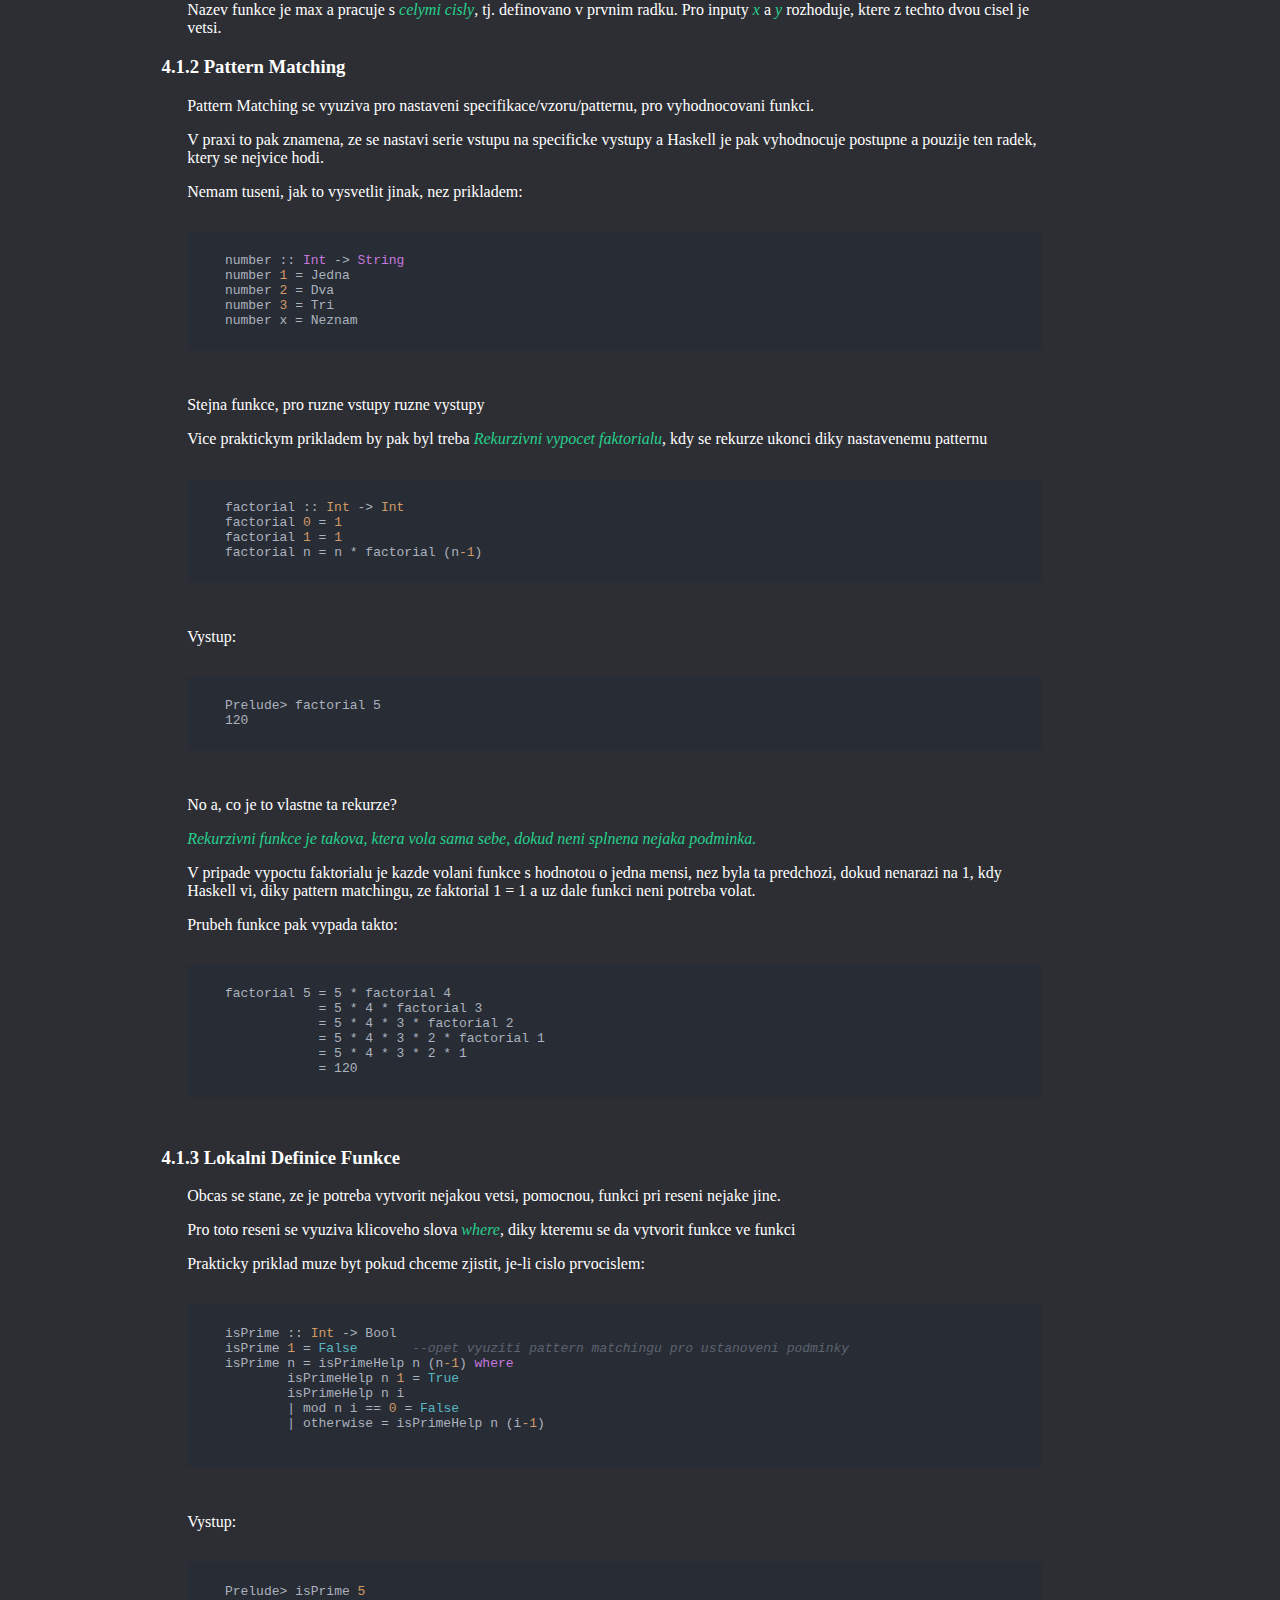
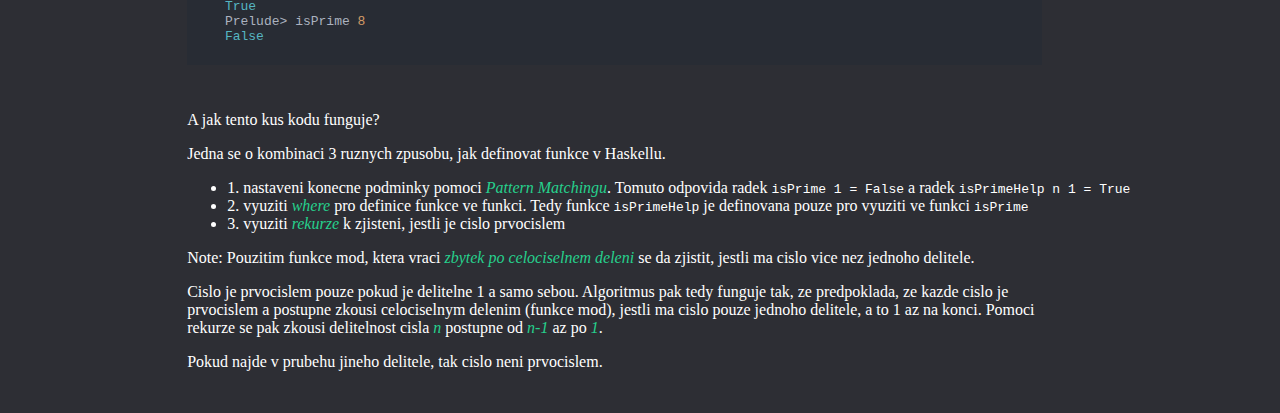
==== commit 5b9f834f: "styles adjust, content update at haskell.html" ====
--- a/haskell.html
+++ b/haskell.html
@@ -31,6 +31,7 @@
         <li><a class="js-scroll-trigger" href="#4_1_3">4.1.3 Lokalni Definice Funkce</a></li>
 
     </ul>
+    <p class="secret">You can click these btw</p>
     <h1>Basic info</h1>
     <p>Haskell je zcela funkcionalni jazyk</p>
     <p>Velky rozdil postupu pri programovani oproti imperativnim jazykum, jako napr. C, Java, ...</p>
@@ -40,11 +41,12 @@
     <p>1. Interpretace = pomoci interpretu GHCi</p>
     <p>2. Kompilace = pomoci kompilatoru GHC se tvori spustitelne soubory</p>
     <h2 id="1_1">Priklad Interpretace</h2>
-    <p>
-        Soubory spustitelne Haskellem: <i>nazev.hs</i>
+    <p>Soubory spustitelne Haskellem: <i>nazev.hs</i></p>
+    <p>
         Po instalaci kompileru a interpretu, v terminalu prikazem <i>ghci</i>. GHCI = GHC Interpret
         Dale se daji psat napr. matematicke operace primo do interpretu. 
     </p>
+    <p>Note: Interpret se spousti <i>v tom adresari v jakem se zrovna uzivatel nachazi kdyz prikaz ghci spusti</i>, takze idealne tam, kde jsou .hs soubory ulozeny, jinak je nebude schopen nacist.</p>
     <p>Priklad zadavani primo do interpretu:</p>
     </p>
     <pre>
@@ -129,7 +131,7 @@
     <h1 id="3">3. Operatory</h1>
     <p>V Haskellu existuje plno operatoru. Kazdy reprezentuje budto specialni znak nebo funkce</p>
     <p>Dulezite pro operatory jsou <i>priorita</i> a <i>asociativita</i></p>
-    <p>Priorita operatoru vychazi z matematiky. Plati pro ne tedy pravidla podobne jako v matematice: <i>zavorky -> nasobeni/deleni -> scitani/odcitani</i></p>
+    <p>Priorita operatoru vychazi z matematiky. Plati pro ne tedy pravidla podobne jako v matematice: <i>Aplikace funkce -> zavorky -> nasobeni/deleni -> scitani/odcitani</i></p>
     <p>Operatory mohou byt vyuzity jako funkce. Napr. (+) 5 2 </p>
     <p>Funkce mohou byt vyuzity jako operatory. Napr. 5 `mod` 6</p>
     <h2 id="3_1">3.1 Logicke a Porovnavaci Operatory</h2>
@@ -259,6 +261,17 @@
         V pripade vypoctu faktorialu je kazde volani funkce s hodnotou o jedna mensi, nez byla ta predchozi, dokud nenarazi na 1, kdy Haskell vi, diky pattern matchingu,
         ze faktorial 1 = 1 a uz dale funkci neni potreba volat. 
     </p>
+    <p>Prubeh funkce pak vypada takto: </p>
+    <pre>
+        <code>
+    factorial 5 = 5 * factorial 4
+                = 5 * 4 * factorial 3
+                = 5 * 4 * 3 * factorial 2
+                = 5 * 4 * 3 * 2 * factorial 1
+                = 5 * 4 * 3 * 2 * 1
+                = 120
+        </code>
+    </pre>
     <h3 id="4_1_3">4.1.3 Lokalni Definice Funkce</h3>
     <p>Obcas se stane, ze je potreba vytvorit nejakou vetsi, pomocnou, funkci pri reseni nejake jine.</p>
     <p>Pro toto reseni se vyuziva klicoveho slova <i>where</i>, diky kteremu se da vytvorit funkce ve funkci</p>
--- a/styles/styles.css
+++ b/styles/styles.css
@@ -71,3 +71,6 @@
 a:hover{
     text-decoration: underline;
 }
+.secret{
+    font-size: 10px;
+}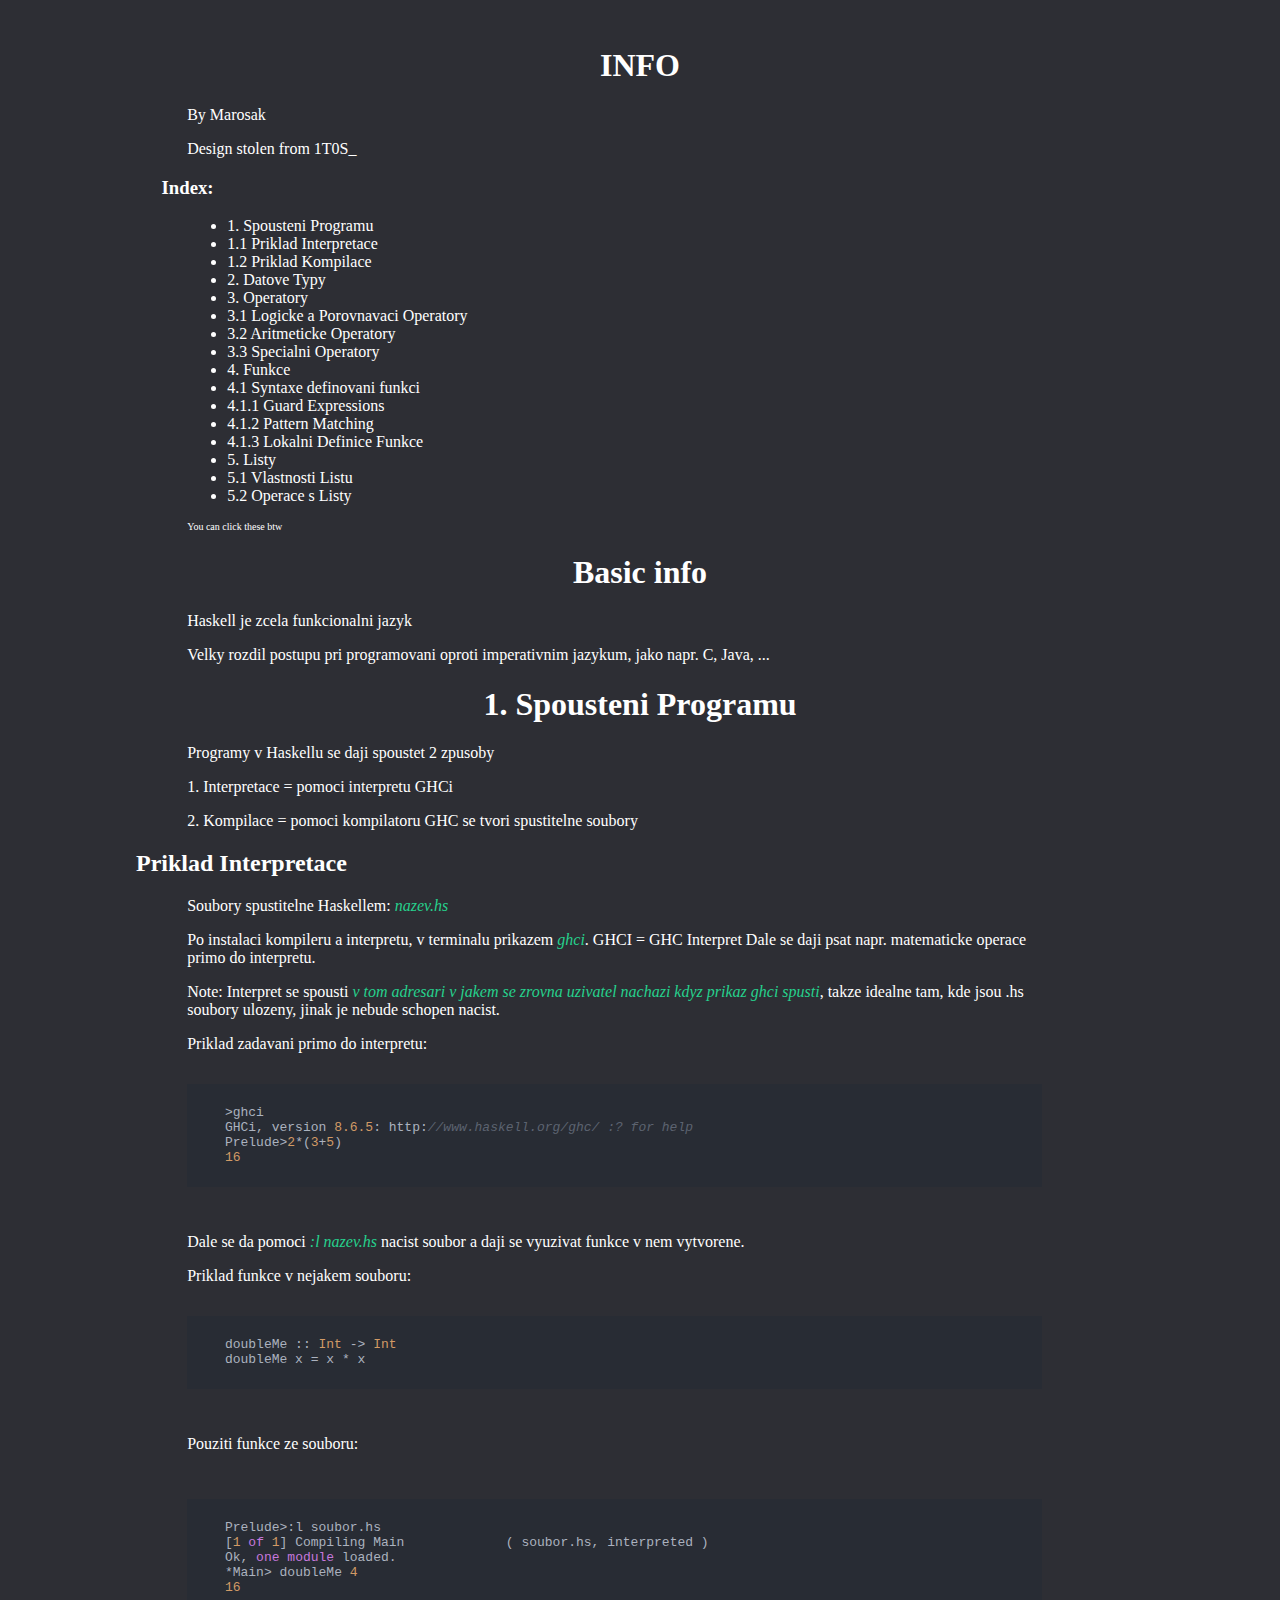
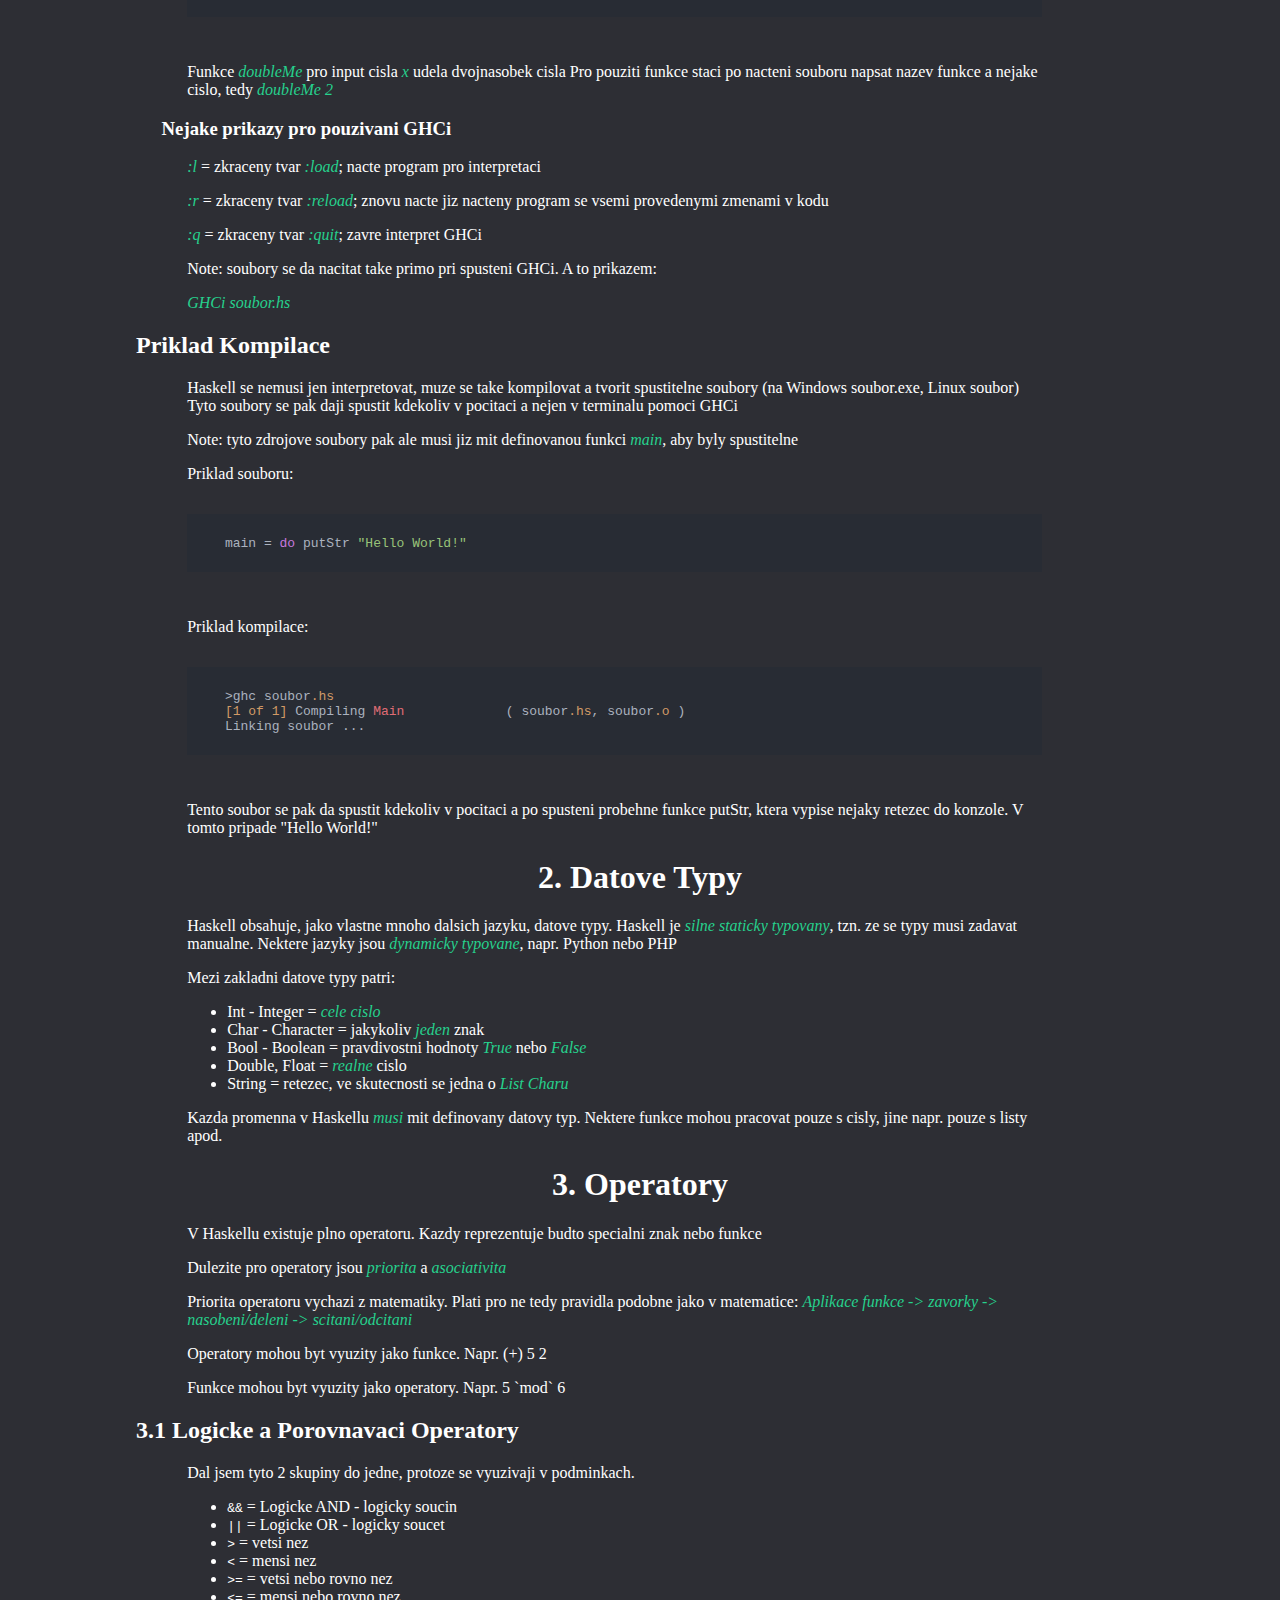
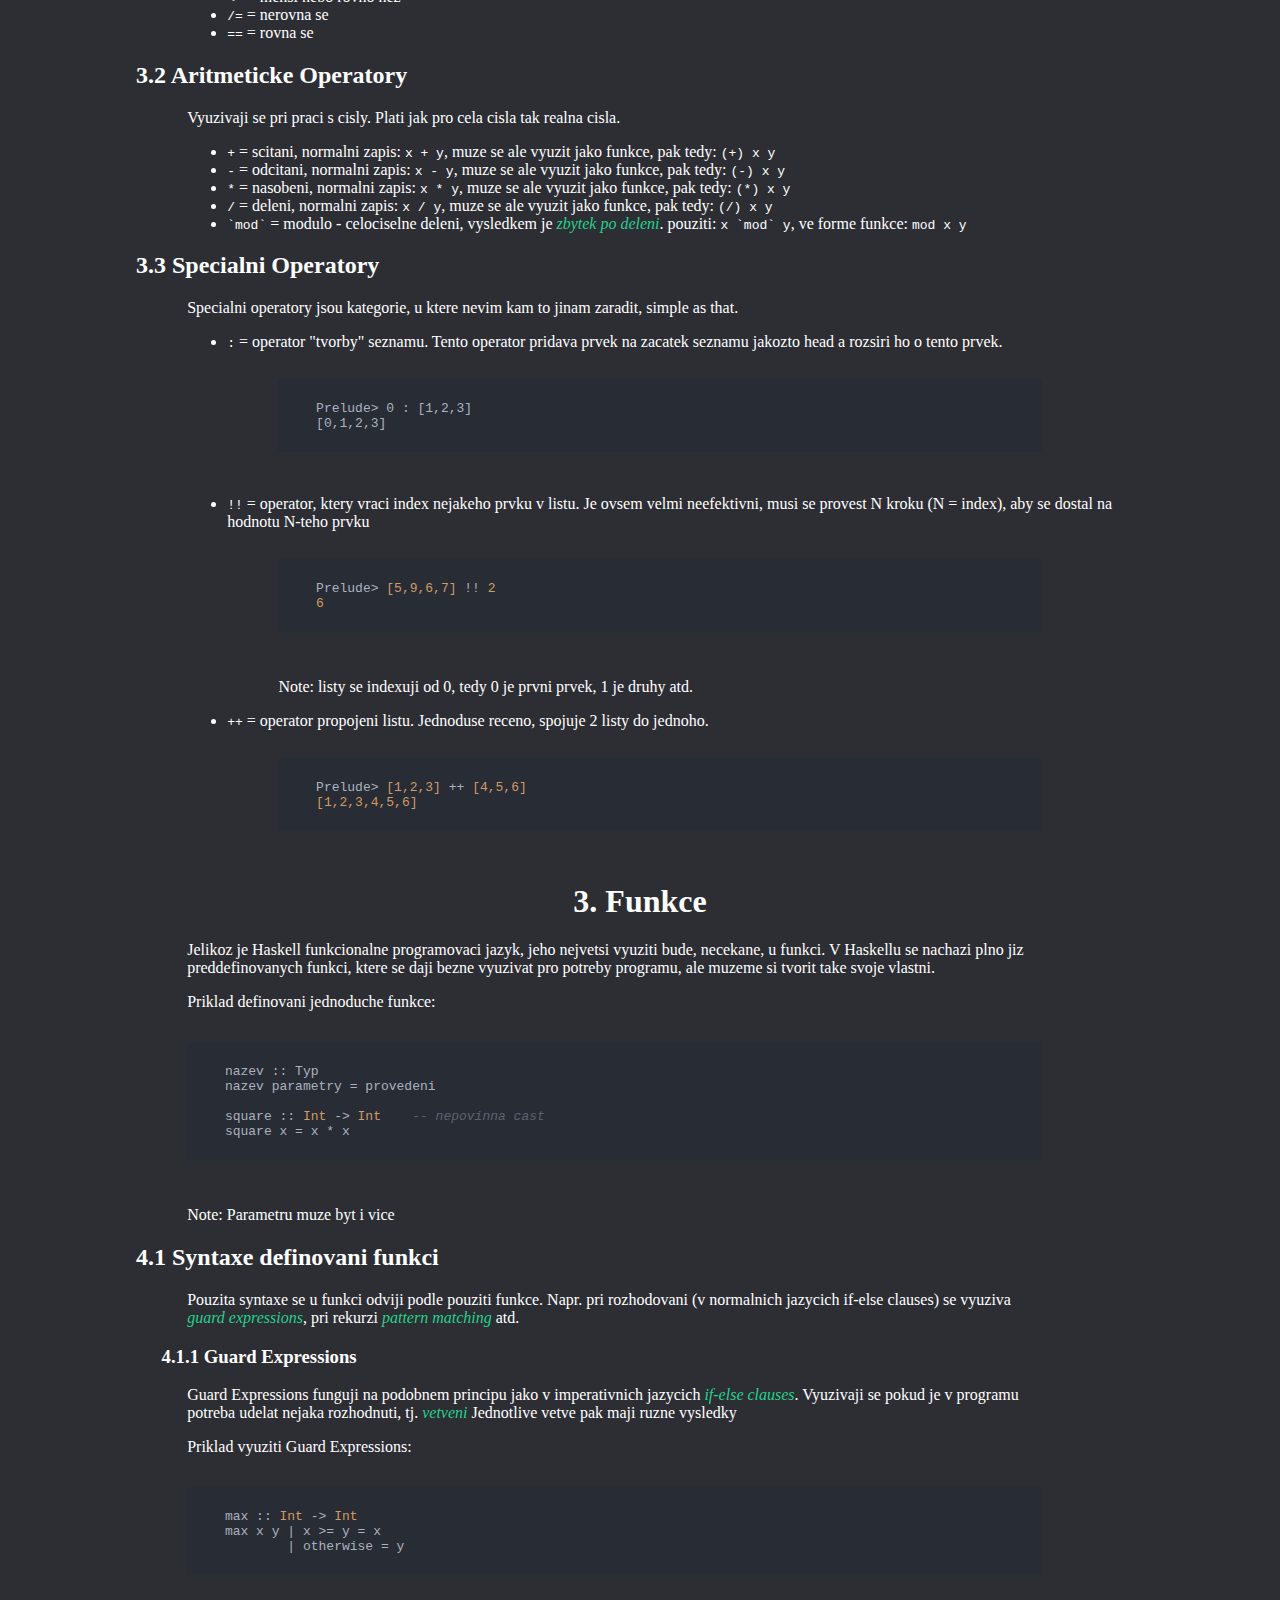
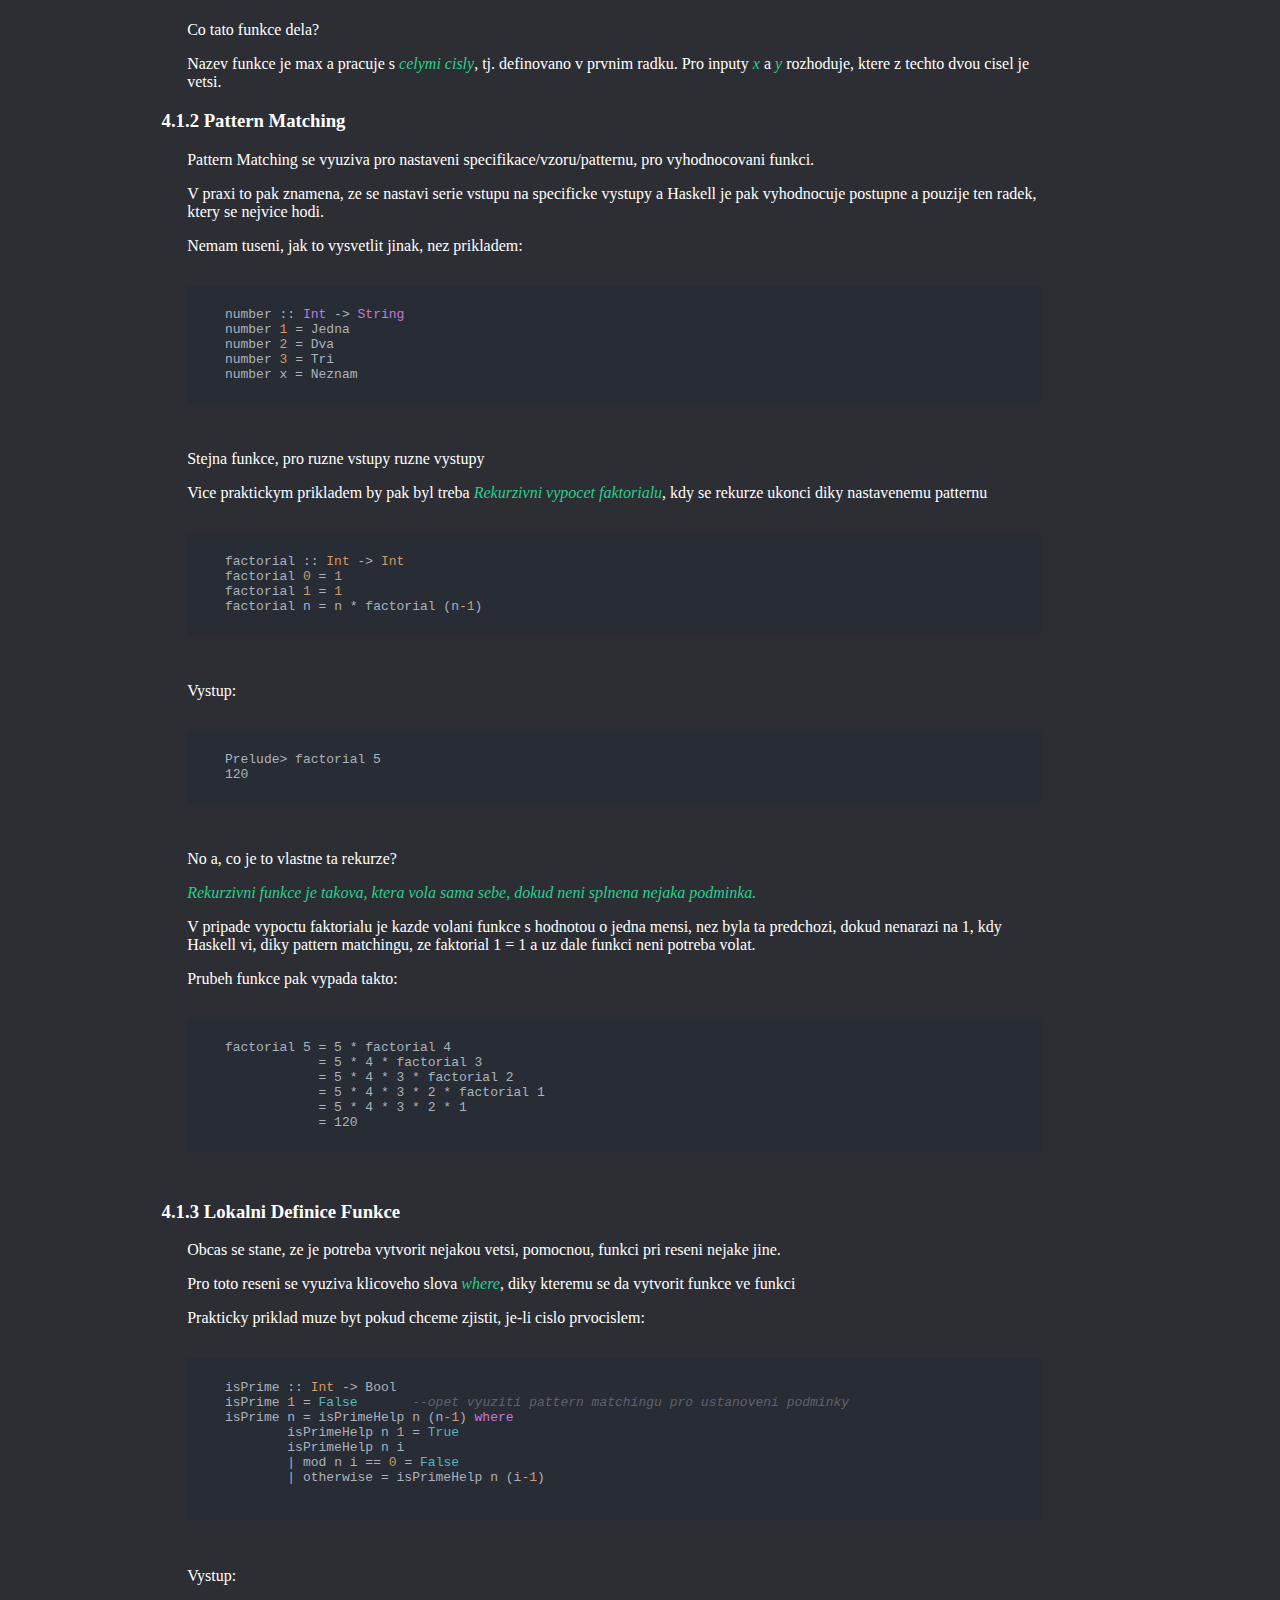
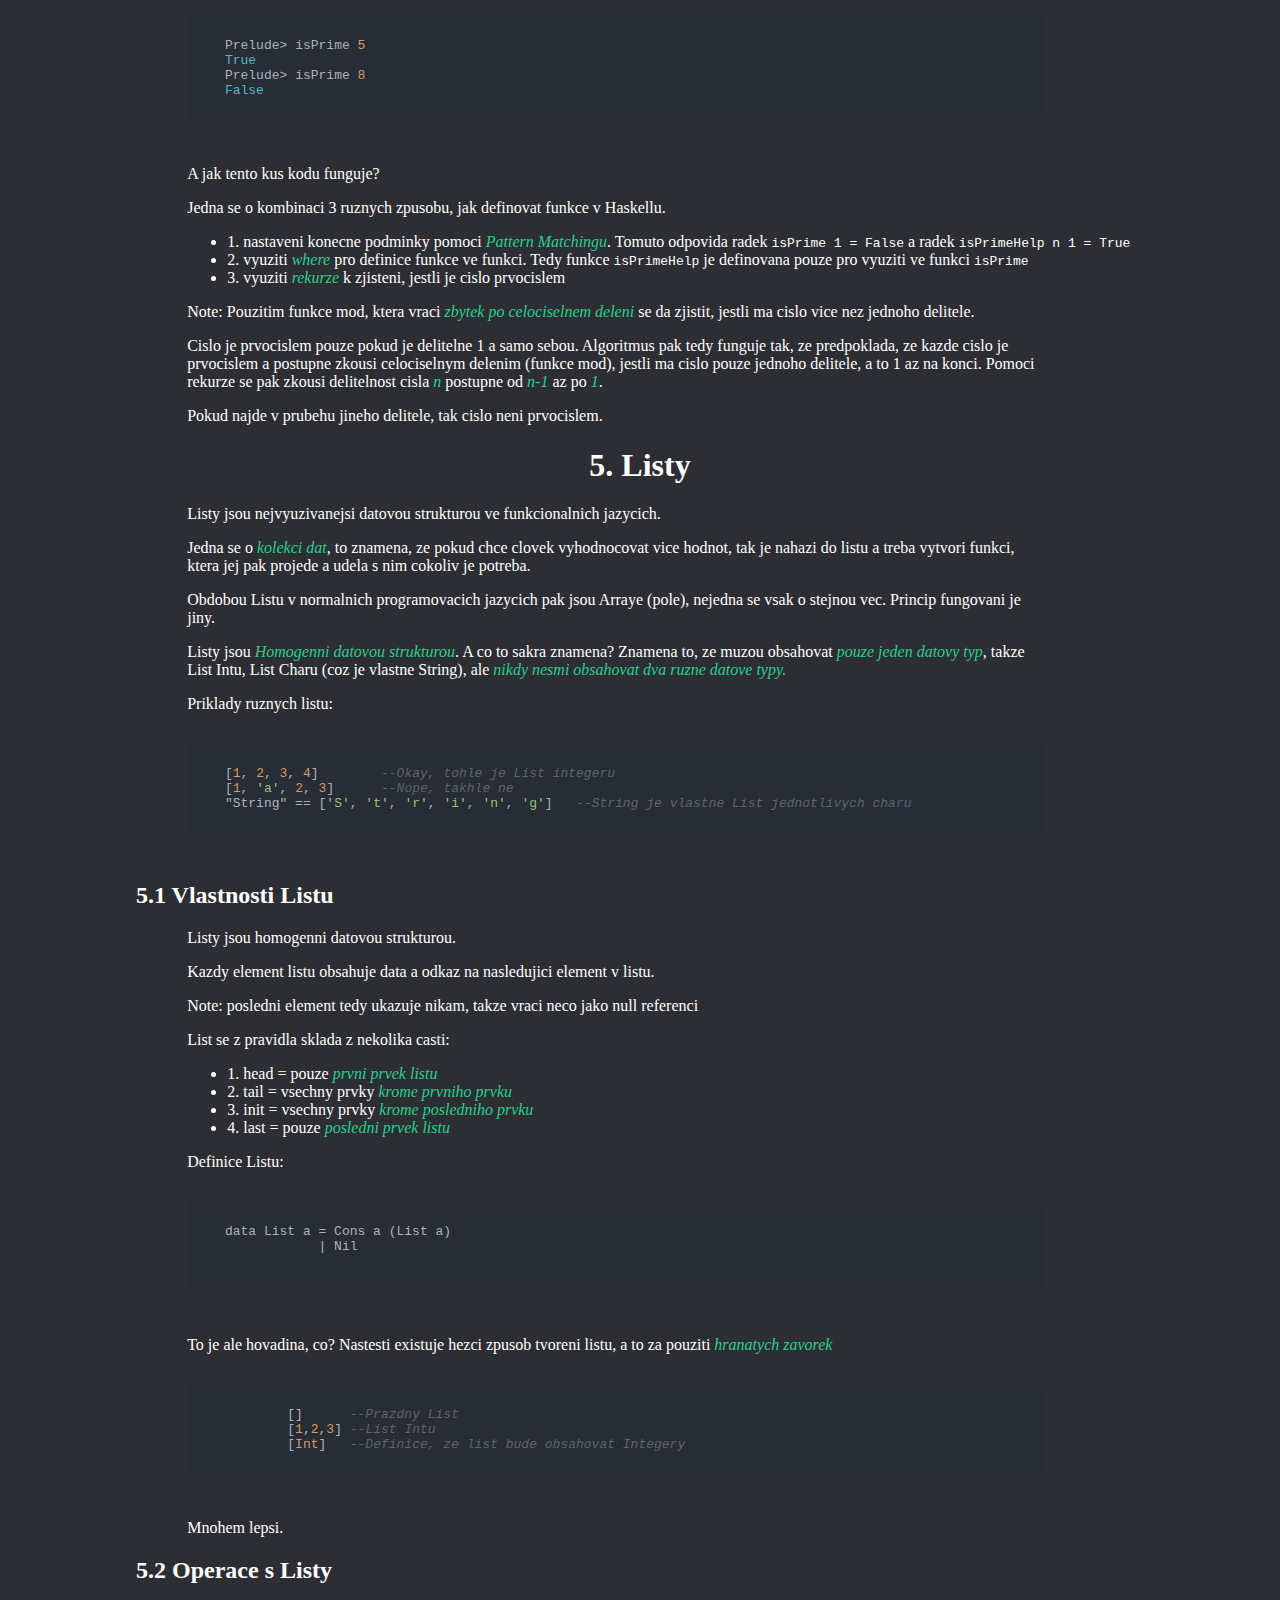
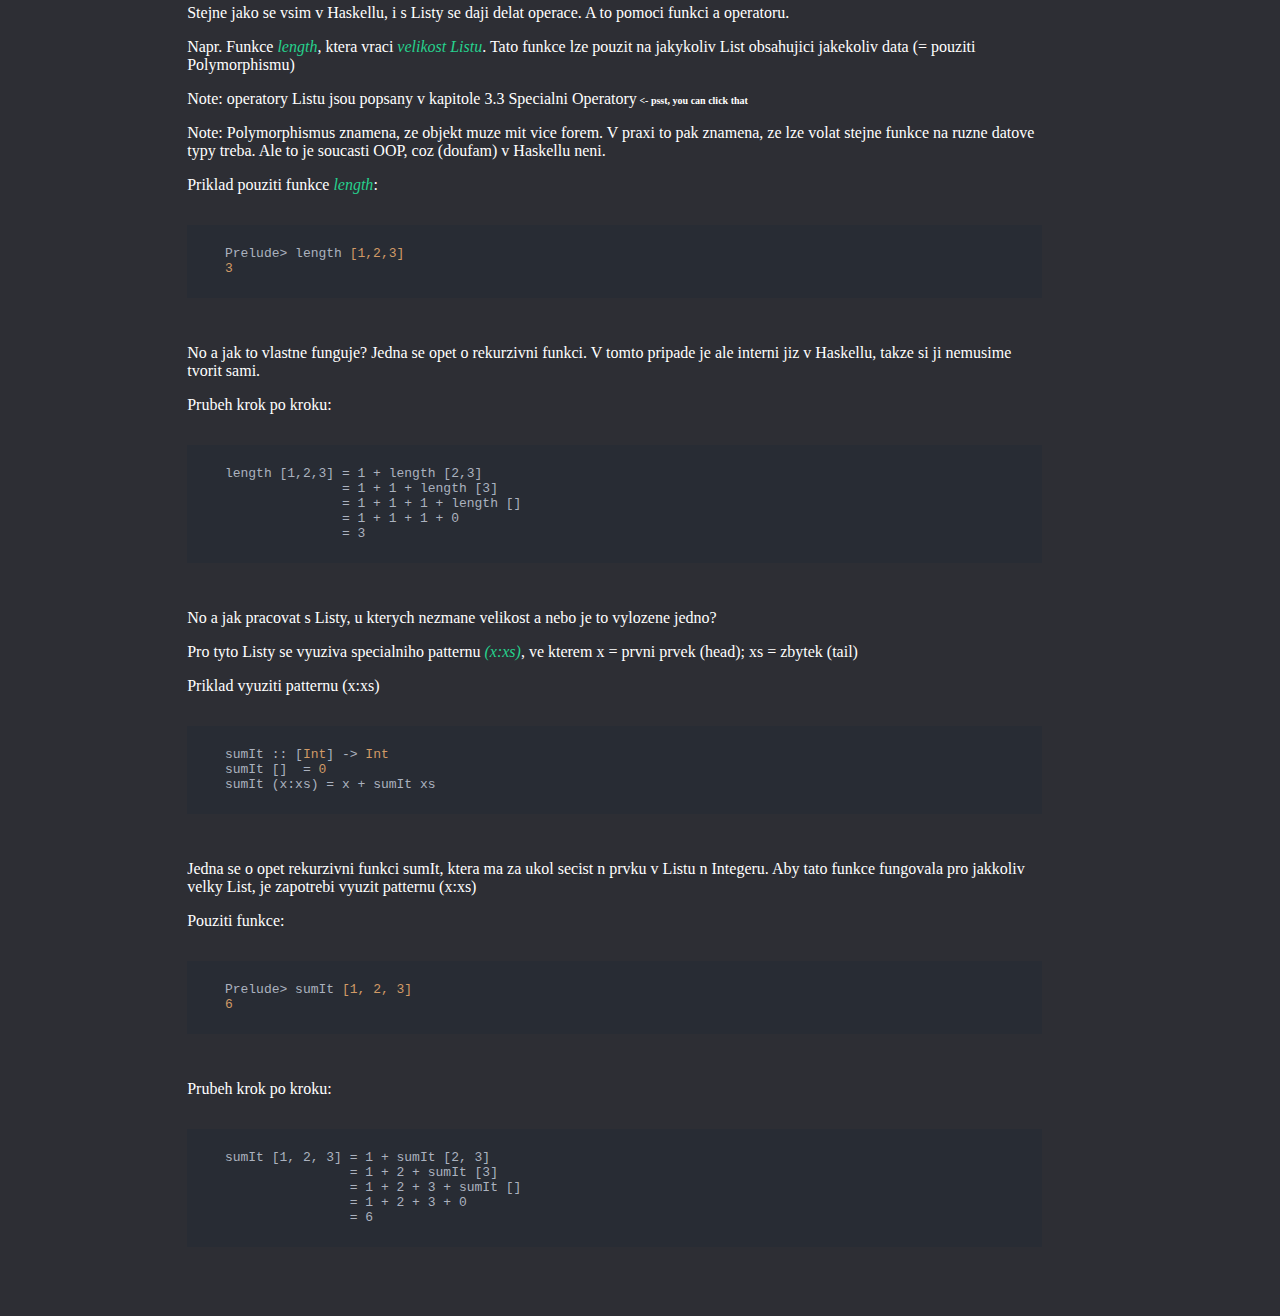
==== commit 454e81dc: "added haskell.html chapter 5" ====
--- a/haskell.html
+++ b/haskell.html
@@ -20,6 +20,7 @@
         <li><a class="js-scroll-trigger" href="#1_1">1.1 Priklad Interpretace</a></li>
         <li><a class="js-scroll-trigger" href="#1_2">1.2 Priklad Kompilace</a></li>
         <li><a class="js-scroll-trigger" href="#2">2. Datove Typy</a></li>
+        <!--<li><a class="js-scroll-trigger" href="#2_1">2.1 Typove Tridy</a></li>-->
         <li><a class="js-scroll-trigger" href="#3">3. Operatory</a></li>
         <li><a class="js-scroll-trigger" href="#3_1">3.1 Logicke a Porovnavaci Operatory</a></li>
         <li><a class="js-scroll-trigger" href="#3_2">3.2 Aritmeticke Operatory</a></li>
@@ -29,6 +30,9 @@
         <li><a class="js-scroll-trigger" href="#4_1_1">4.1.1 Guard Expressions</a></li>
         <li><a class="js-scroll-trigger" href="#4_1_2">4.1.2 Pattern Matching</a></li>
         <li><a class="js-scroll-trigger" href="#4_1_3">4.1.3 Lokalni Definice Funkce</a></li>
+        <li><a class="js-scroll-trigger" href="#5">5. Listy</a></li>
+        <li><a class="js-scroll-trigger" href="#5.1">5.1 Vlastnosti Listu</a></li>
+        <li><a class="js-scroll-trigger" href="#5.2">5.2 Operace s Listy</a></li>
 
     </ul>
     <p class="secret">You can click these btw</p>
@@ -126,6 +130,14 @@
         <li>String = retezec, ve skutecnosti se jedna o <i>List Charu</i></li>
     </ul>
     <p>Kazda promenna v Haskellu <i>musi</i> mit definovany datovy typ. Nektere funkce mohou pracovat pouze s cisly, jine napr. pouze s listy apod.</p>
+    <!--
+    <h2 id="2_1">2.1 Typove Tridy</h2>
+    <p>Jedna se o uplne jiny koncept, nez jake jsou tridy napr. v OOP jazycich jako je Java, C# apod.</p>
+    <p>Typ se muze stat clenem nektere ze trid pokud <i>poskytuje funkce a operatory, ktere tato trida definuje</i></p>
+    <p>Napr. typova trida <code>Eq</code></p>
+    <p>Eq je typova trida pro porovnavani.</p>
+    <p>Vice detailu later. WIP</p>
+    -->
 <!--KAPITOLA 2 END-->
 <!--KAPITOLA 3 START-->
     <h1 id="3">3. Operatory</h1>
@@ -315,6 +327,104 @@
 
 
 <!--KAPITOLA 4 END-->
+<!--KAPITOLA 5 START-->
+    <h1 id="5">5. Listy</h1>
+    <p>Listy jsou nejvyuzivanejsi datovou strukturou ve funkcionalnich jazycich.</p>
+    <p>Jedna se o <i>kolekci dat</i>, to znamena, ze pokud chce clovek vyhodnocovat vice hodnot, tak je nahazi do listu a treba vytvori funkci, ktera jej pak projede a udela s nim cokoliv je potreba.</p>
+    <p>Obdobou Listu v normalnich programovacich jazycich pak jsou Arraye (pole), nejedna se vsak o stejnou vec. Princip fungovani je jiny.</p>
+    <p>
+        Listy jsou <i>Homogenni datovou strukturou</i>. A co to sakra znamena? Znamena to, ze muzou obsahovat <i>pouze jeden datovy typ</i>, takze List Intu, List Charu (coz je vlastne String), 
+        ale <i>nikdy nesmi obsahovat dva ruzne datove typy.</i>
+    </p>
+    <p>Priklady ruznych listu:</p>
+    <pre>
+        <code class="haskell">
+    [1, 2, 3, 4]        --Okay, tohle je List integeru
+    [1, 'a', 2, 3]      --Nope, takhle ne
+    "String" == ['S', 't', 'r', 'i', 'n', 'g']   --String je vlastne List jednotlivych charu
+        </code>
+    </pre>
+    <h2 id="5_1">5.1 Vlastnosti Listu</h2>
+    <p>Listy jsou homogenni datovou strukturou.</p>
+    <p>Kazdy element listu obsahuje data a odkaz na nasledujici element v listu.</p>
+    <p>Note: posledni element tedy ukazuje nikam, takze vraci neco jako null referenci</p>
+    <p>List se z pravidla sklada z nekolika casti:</p>
+    <ul>
+        <li>1. head = pouze <i>prvni prvek listu</i></li>
+        <li>2. tail = vsechny prvky <i>krome prvniho prvku</i></li>
+        <li>3. init = vsechny prvky <i>krome posledniho prvku</i></li>
+        <li>4. last = pouze <i>posledni prvek listu</i></li>
+
+    </ul>
+    <p>Definice Listu: </p>
+        <pre>
+            <code class="haskell">
+    data List a = Cons a (List a)
+                | Nil
+
+            </code>
+        </pre>
+    <p>To je ale hovadina, co? Nastesti existuje hezci zpusob tvoreni listu, a to za pouziti <i>hranatych zavorek</i></p>
+    <pre>
+        <code class="haskell">
+            []      --Prazdny List
+            [1,2,3] --List Intu
+            [Int]   --Definice, ze list bude obsahovat Integery
+        </code>
+    </pre>
+    <p>Mnohem lepsi.</p>
+    <h2 id="5_2">5.2 Operace s Listy</h2>
+    <p>Stejne jako se vsim v Haskellu, i s Listy se daji delat operace. A to pomoci funkci a operatoru.</p>
+    <p>Napr. Funkce <i>length</i>, ktera vraci <i>velikost Listu</i>. Tato funkce lze pouzit na jakykoliv List obsahujici jakekoliv data (= pouziti Polymorphismu)</p>
+    <p>Note: operatory Listu jsou popsany v kapitole <a href="#3_3">3.3 Specialni Operatory</a><b> <- psst, you can click that</b></p>
+    <p>Note: Polymorphismus znamena, ze objekt muze mit vice forem. V praxi to pak znamena, ze lze volat stejne funkce na ruzne datove typy treba. Ale to je soucasti OOP, coz (doufam) v Haskellu neni.</p>
+    <p>Priklad pouziti funkce <i>length</i>:</p>
+    <pre>
+        <code>
+    Prelude> length [1,2,3]
+    3
+        </code>
+    </pre>
+    <p>No a jak to vlastne funguje? Jedna se opet o rekurzivni funkci. V tomto pripade je ale interni jiz v Haskellu, takze si ji nemusime tvorit sami.</p>
+    <p>Prubeh krok po kroku: </p>
+    <pre>
+        <code class="haskell">
+    length [1,2,3] = 1 + length [2,3]
+                   = 1 + 1 + length [3]
+                   = 1 + 1 + 1 + length []
+                   = 1 + 1 + 1 + 0 
+                   = 3
+        </code>
+    </pre>
+    <p>No a jak pracovat s Listy, u kterych nezmane velikost a nebo je to vylozene jedno?</p>
+    <p>Pro tyto Listy se vyuziva specialniho patternu <i>(x:xs)</i>, ve kterem x = prvni prvek (head); xs = zbytek (tail)</p>
+    <p>Priklad vyuziti patternu (x:xs)</p>
+    <pre>
+        <code class="haskell">
+    sumIt :: [Int] -> Int
+    sumIt []  = 0
+    sumIt (x:xs) = x + sumIt xs
+        </code>
+    </pre>
+    <p>Jedna se o opet rekurzivni funkci sumIt, ktera ma za ukol secist n prvku v Listu n Integeru. Aby tato funkce fungovala pro jakkoliv velky List, je zapotrebi vyuzit patternu (x:xs)</p>
+    <p>Pouziti funkce: </p>
+    <pre>
+        <code>
+    Prelude> sumIt [1, 2, 3]
+    6
+        </code>
+    </pre>
+    <p>Prubeh krok po kroku: </p>
+    <pre>
+        <code class="haskell">
+    sumIt [1, 2, 3] = 1 + sumIt [2, 3]
+                    = 1 + 2 + sumIt [3]
+                    = 1 + 2 + 3 + sumIt []
+                    = 1 + 2 + 3 + 0
+                    = 6
+        </code>
+    </pre>
+<!--KAPITOLA 5 END-->
 
 </body>
 <script src="js/scroll.js"></script>--- a/styles/styles.css
+++ b/styles/styles.css
@@ -65,8 +65,9 @@
 }
 
 b{
-    color: #dd1a00;
+    font-size: 10px;
 }
+
 
 a:hover{
     text-decoration: underline;
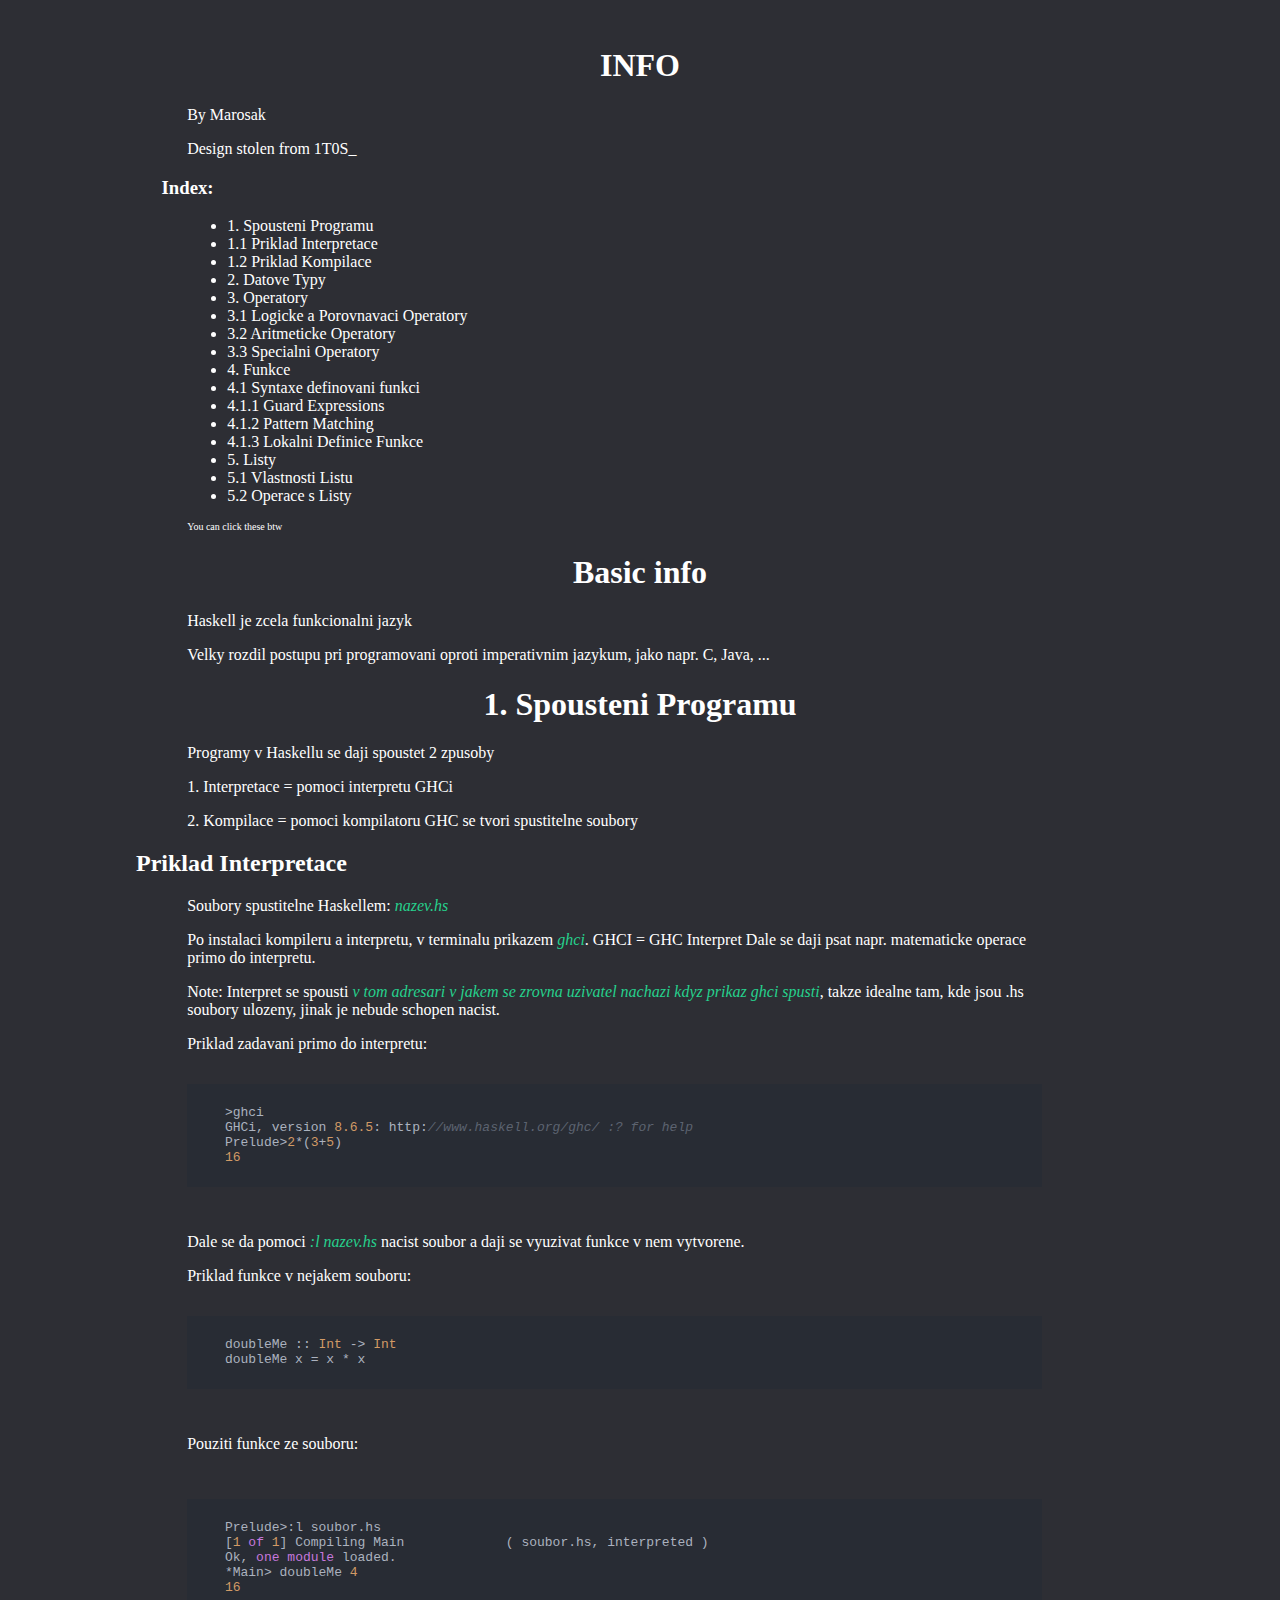
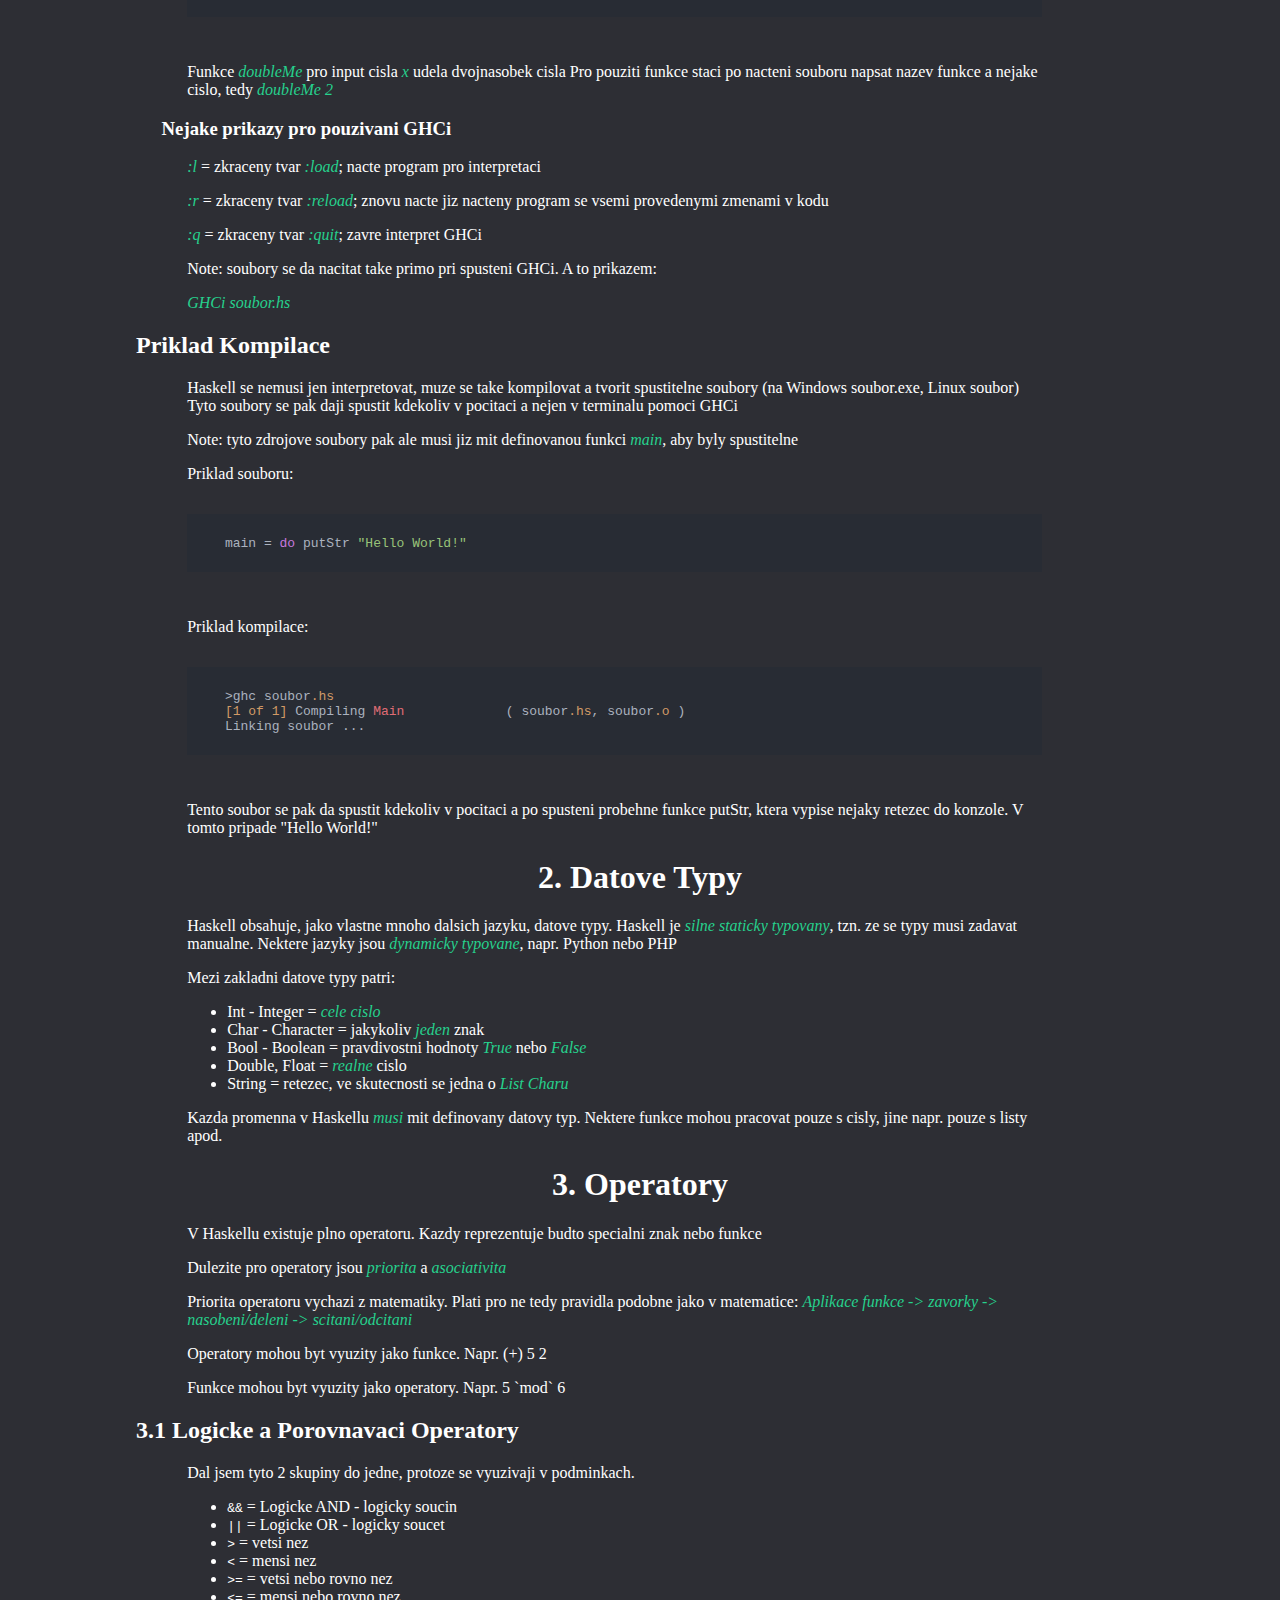
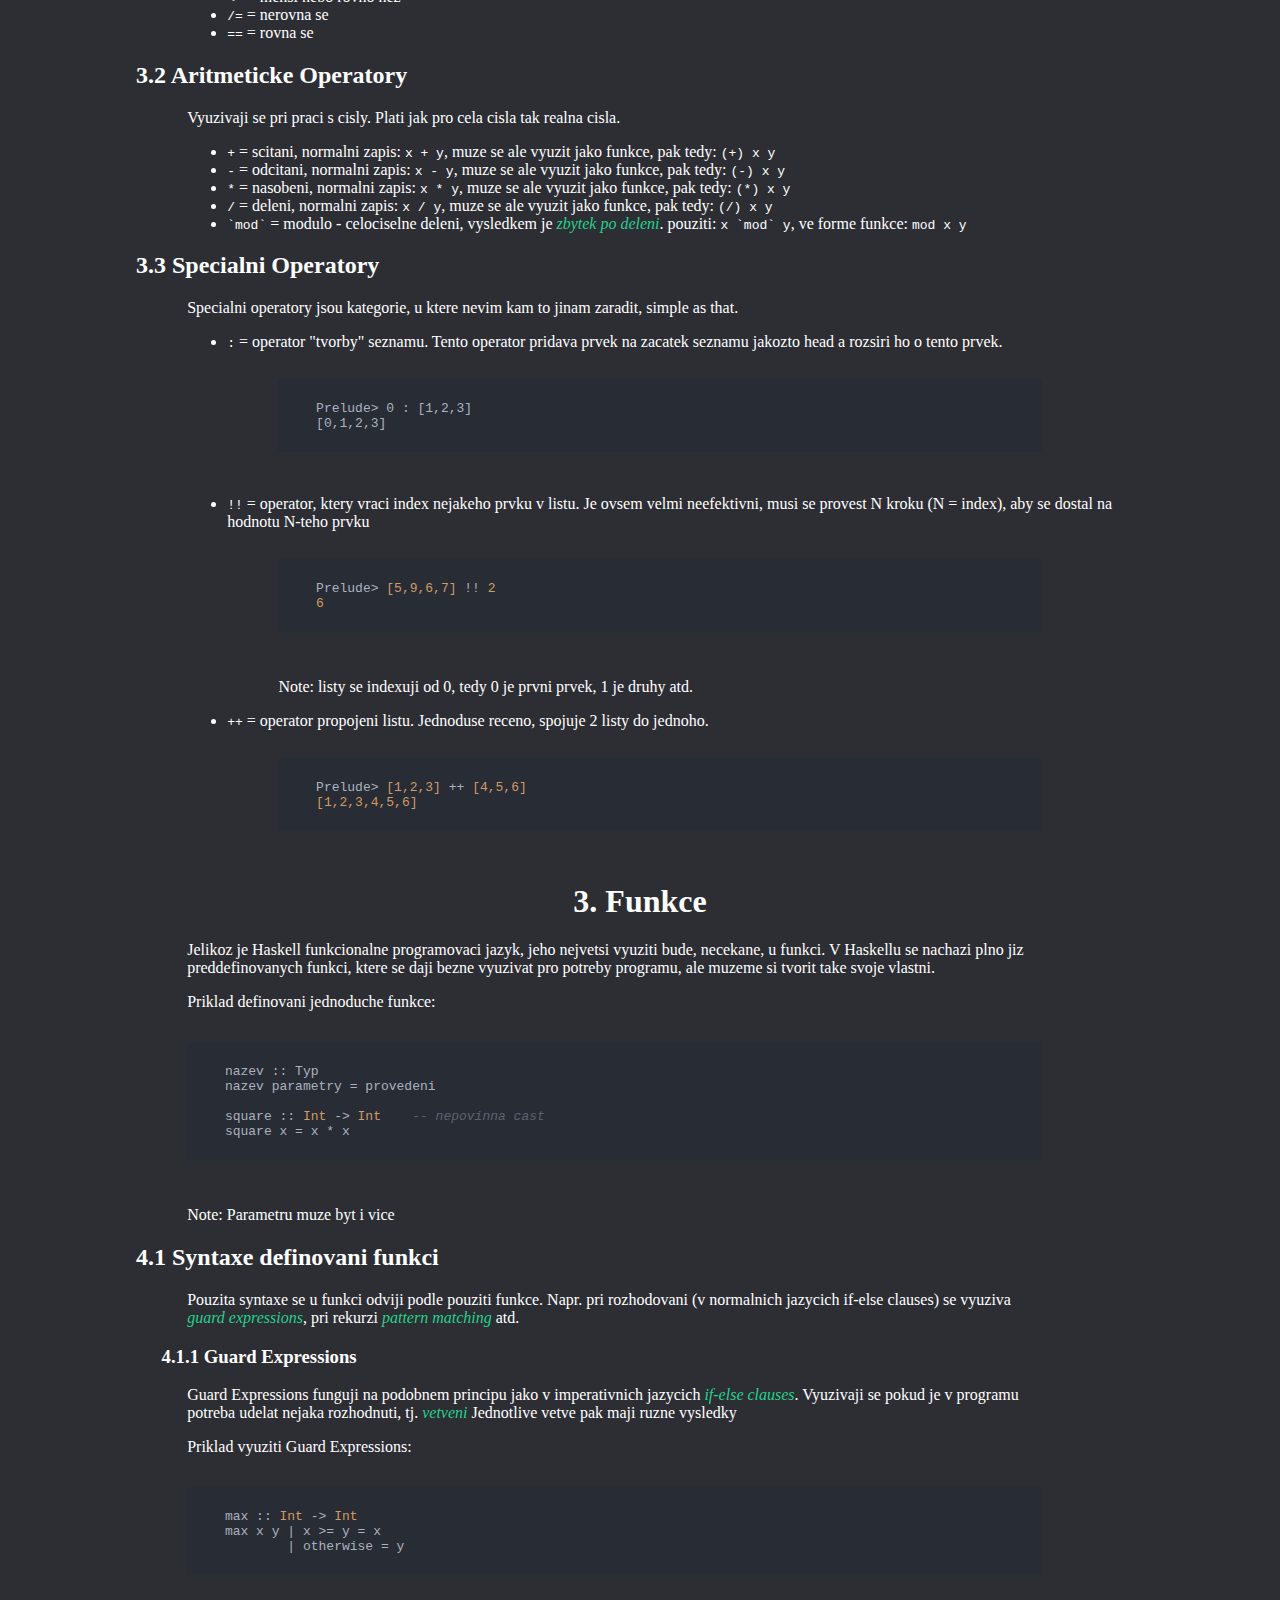
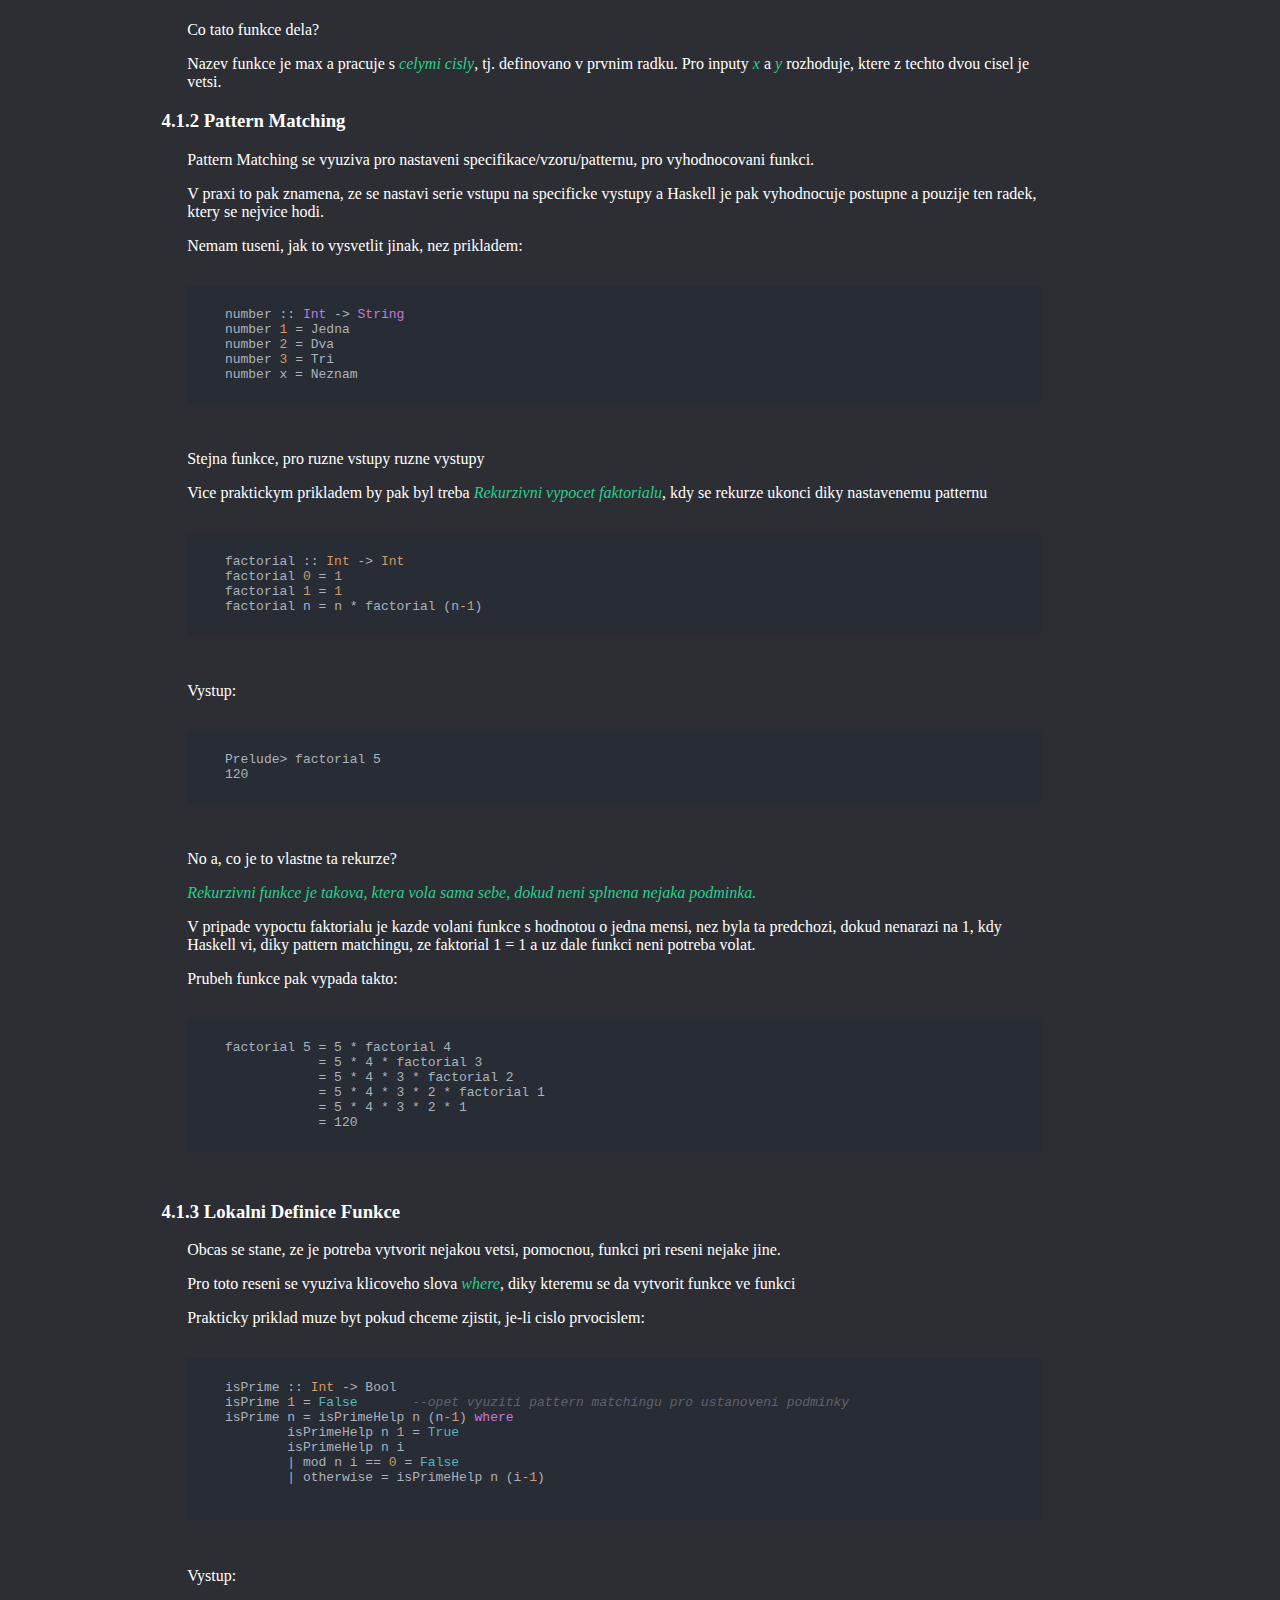
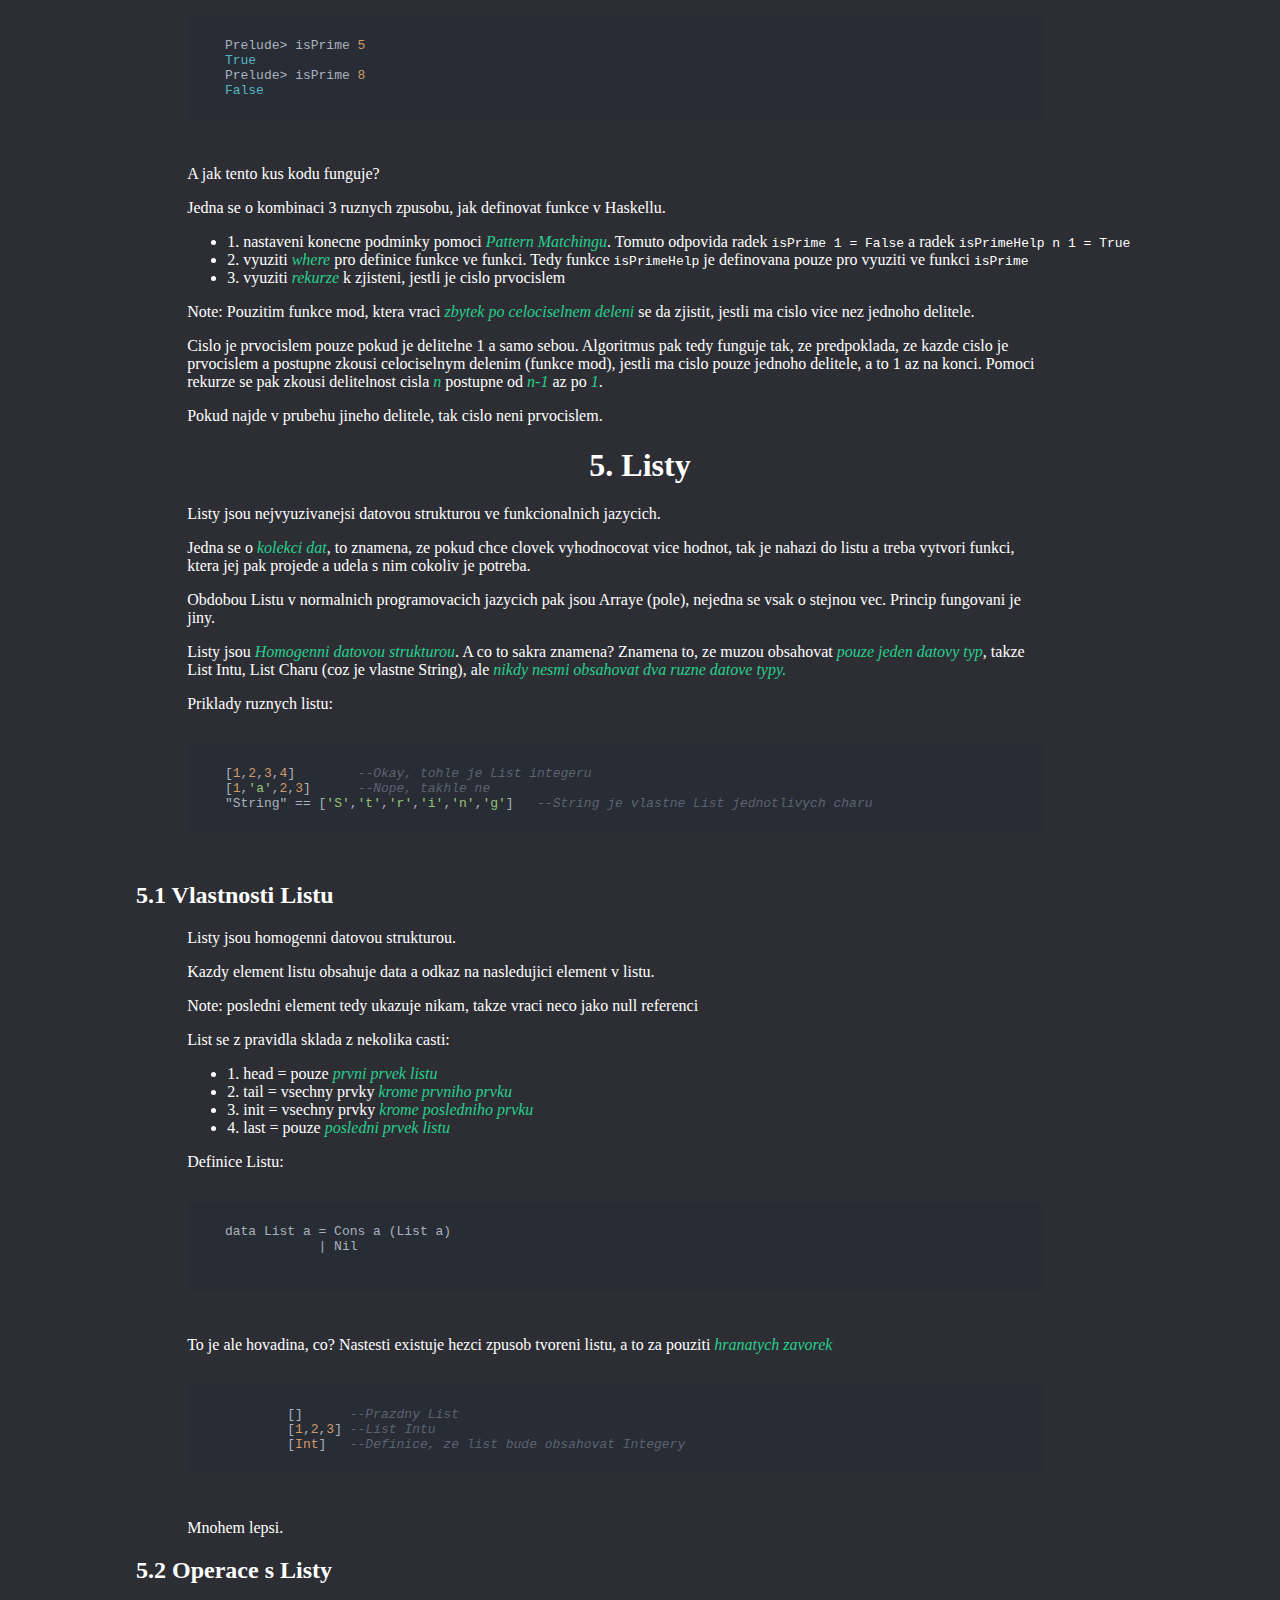
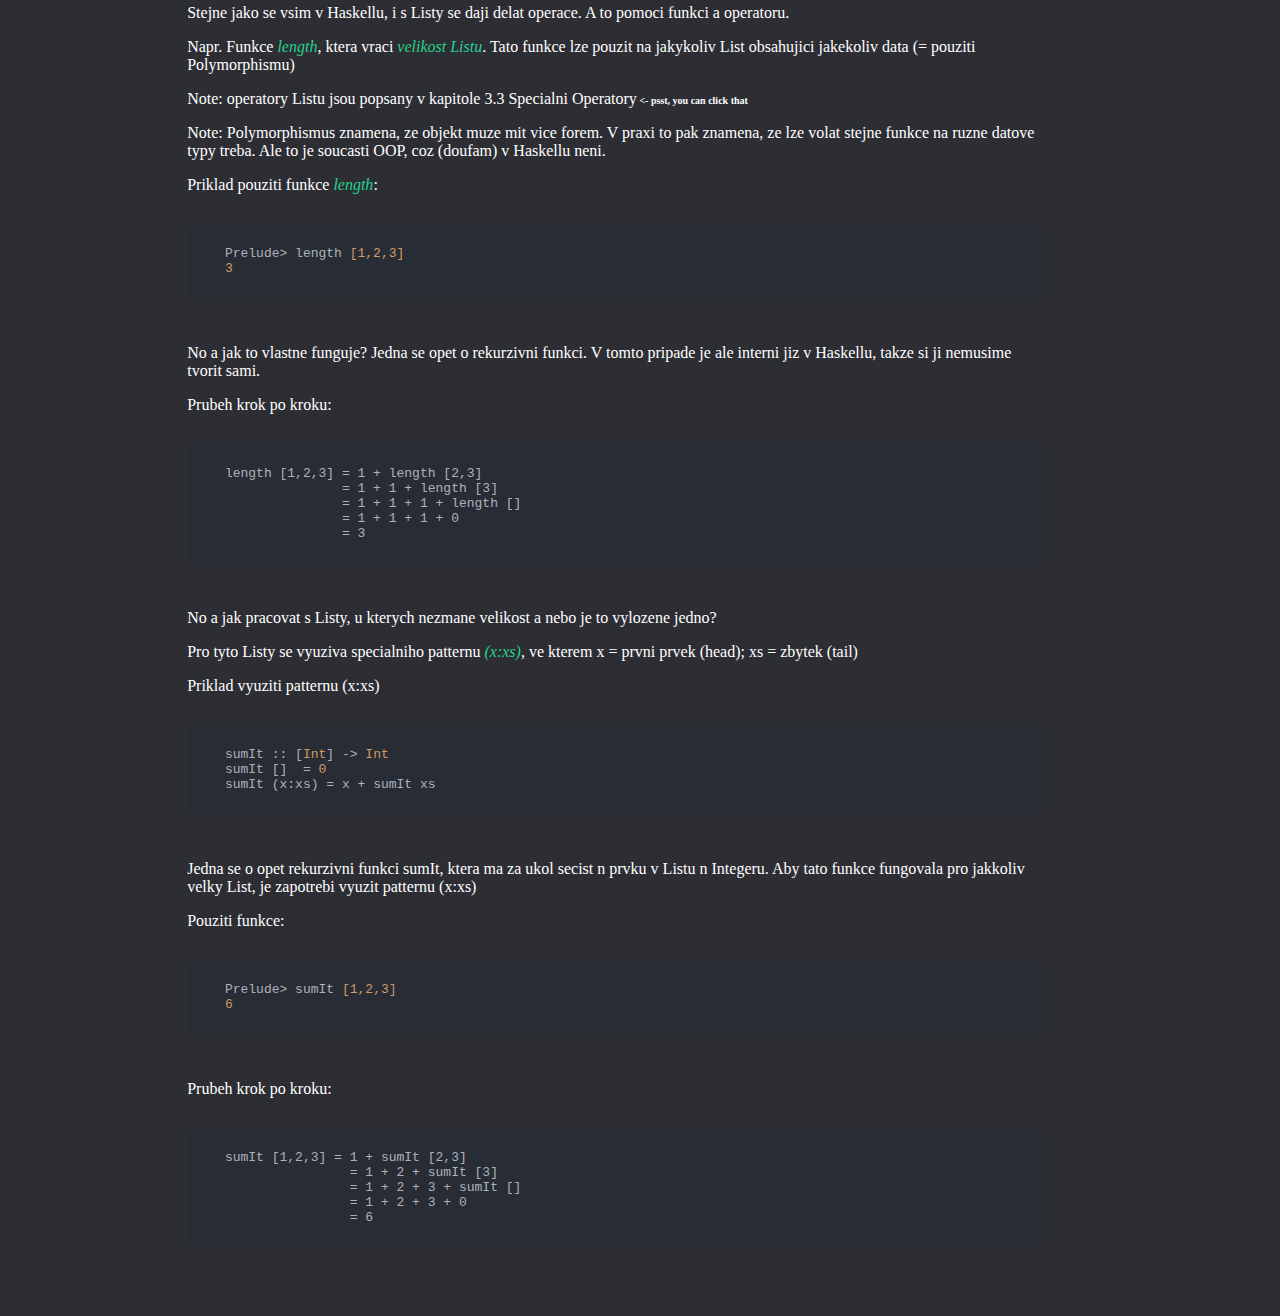
==== commit 345305e6: "minor formatting adjustements" ====
--- a/haskell.html
+++ b/haskell.html
@@ -339,9 +339,9 @@
     <p>Priklady ruznych listu:</p>
     <pre>
         <code class="haskell">
-    [1, 2, 3, 4]        --Okay, tohle je List integeru
-    [1, 'a', 2, 3]      --Nope, takhle ne
-    "String" == ['S', 't', 'r', 'i', 'n', 'g']   --String je vlastne List jednotlivych charu
+    [1,2,3,4]        --Okay, tohle je List integeru
+    [1,'a',2,3]      --Nope, takhle ne
+    "String" == ['S','t','r','i','n','g']   --String je vlastne List jednotlivych charu
         </code>
     </pre>
     <h2 id="5_1">5.1 Vlastnosti Listu</h2>
@@ -410,14 +410,14 @@
     <p>Pouziti funkce: </p>
     <pre>
         <code>
-    Prelude> sumIt [1, 2, 3]
+    Prelude> sumIt [1,2,3]
     6
         </code>
     </pre>
     <p>Prubeh krok po kroku: </p>
     <pre>
         <code class="haskell">
-    sumIt [1, 2, 3] = 1 + sumIt [2, 3]
+    sumIt [1,2,3] = 1 + sumIt [2,3]
                     = 1 + 2 + sumIt [3]
                     = 1 + 2 + 3 + sumIt []
                     = 1 + 2 + 3 + 0
